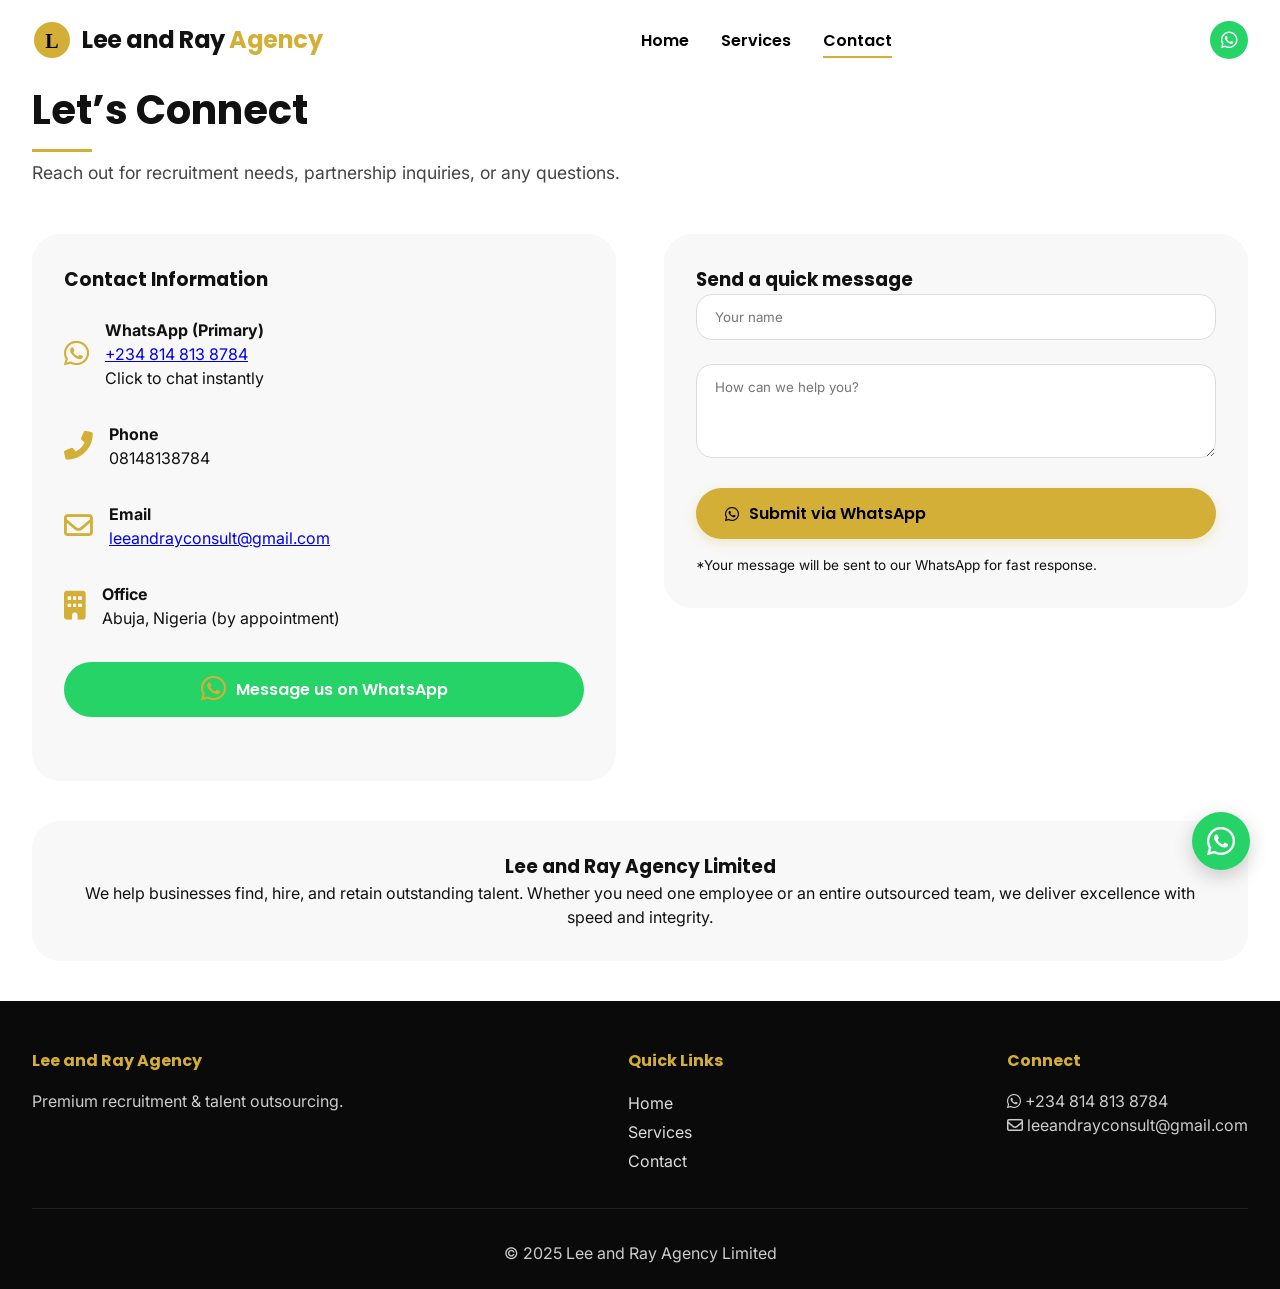
==== contact.html @ 2acdeafc "Initial commit - Lee and Ray Agency website" ====
<!DOCTYPE html>
<html lang="en">
<head>
  <meta charset="UTF-8">
  <meta name="viewport" content="width=device-width, initial-scale=1.0">
  <title>Lee and Ray Agency | Contact</title>
  <link rel="icon" type="image/svg+xml" href="data:image/svg+xml,<svg xmlns='http://www.w3.org/2000/svg' viewBox='0 0 100 100'><text y='.9em' font-size='90'>📞</text></svg>">
  <link href="https://fonts.googleapis.com/css2?family=Inter:opsz,wght@14..32,300;400;500;600;700&family=Poppins:wght@400;500;600;700;800&display=swap" rel="stylesheet">
  <link rel="stylesheet" href="https://cdnjs.cloudflare.com/ajax/libs/font-awesome/6.0.0-beta3/css/all.min.css">
  <link rel="stylesheet" href="styles.css">
</head>
<body>
  <nav class="navbar" id="mainNav">
    <div class="container nav-container">
      <div class="logo">
        <img src="data:image/svg+xml,%3Csvg xmlns='http://www.w3.org/2000/svg' viewBox='0 0 100 100'%3E%3Ccircle cx='50' cy='50' r='45' fill='%23D4AF37'/%3E%3Ctext x='50' y='70' font-size='50' text-anchor='middle' fill='black' font-weight='bold'%3EL%3C/text%3E%3C/svg%3E" alt="Logo" class="logo-img">
        <h2>Lee and Ray <span>Agency</span></h2>
      </div>
      <ul class="nav-links" id="navLinks">
        <li><a href="index.html" id="nav-home">Home</a></li>
        <li><a href="services.html" id="nav-services">Services</a></li>
        <li><a href="contact.html" id="nav-contact">Contact</a></li>
      </ul>
      <div class="nav-actions">
        <a href="https://wa.me/2348148138784" class="header-wa" target="_blank"><i class="fab fa-whatsapp"></i></a>
        <div class="hamburger" id="hamburger"><i class="fas fa-bars"></i></div>
      </div>
    </div>
  </nav>

  <main>
    <section class="container reveal">
      <h1 class="section-title">Let’s Connect</h1>
      <p class="section-sub">Reach out for recruitment needs, partnership inquiries, or any questions.</p>
    </section>

    <div class="container contact-grid reveal">
      <div class="contact-info">
        <h3 style="margin-bottom: 24px;">Contact Information</h3>
        <div class="contact-info-item"><i class="fab fa-whatsapp"></i><div><strong>WhatsApp (Primary)</strong><br><a href="https://wa.me/2348148138784" target="_blank">+234 814 813 8784</a><br>Click to chat instantly</div></div>
        <div class="contact-info-item"><i class="fas fa-phone-alt"></i><div><strong>Phone</strong><br>08148138784</div></div>
        <div class="contact-info-item"><i class="far fa-envelope"></i><div><strong>Email</strong><br><a href="mailto:leeandrayconsult@gmail.com">leeandrayconsult@gmail.com</a></div></div>
        <div class="contact-info-item"><i class="fas fa-building"></i><div><strong>Office</strong><br>Abuja, Nigeria (by appointment)</div></div>
        <div class="contact-info-item" style="margin-top: 20px;"><a href="https://wa.me/2348148138784?text=Hello%20Lee%20and%20Ray%2C%20I%20need%20assistance" class="btn btn-whatsapp" style="width: 100%; justify-content: center;" target="_blank"><i class="fab fa-whatsapp"></i> Message us on WhatsApp</a></div>
      </div>

      <div>
        <div class="contact-form">
          <h3>Send a quick message</h3>
          <form id="simpleContactForm">
            <div class="form-group"><input type="text" id="name" placeholder="Your name" required></div>
            <div class="form-group"><textarea rows="4" id="message" placeholder="How can we help you?" required></textarea></div>
            <button type="submit" class="btn btn-primary" style="width:100%;"><i class="fab fa-whatsapp"></i> Submit via WhatsApp</button>
          </form>
          <p style="margin-top: 16px; font-size: 0.85rem;">*Your message will be sent to our WhatsApp for fast response.</p>
        </div>
      </div>
    </div>

    <div class="container reveal">
      <div style="background: var(--gray-light); padding: 32px; border-radius: 28px; text-align: center; margin: 40px 0;">
        <h3>Lee and Ray Agency Limited</h3>
        <p>We help businesses find, hire, and retain outstanding talent. Whether you need one employee or an entire outsourced team, we deliver excellence with speed and integrity.</p>
      </div>
    </div>
  </main>

  <footer>
    <div class="container">
      <div class="footer-content">
        <div class="footer-col"><h4>Lee and Ray Agency</h4><p>Premium recruitment & talent outsourcing.</p></div>
        <div class="footer-col"><h4>Quick Links</h4><p><a href="index.html">Home</a><br><a href="services.html">Services</a><br><a href="contact.html">Contact</a></p></div>
        <div class="footer-col"><h4>Connect</h4><p><i class="fab fa-whatsapp"></i> +234 814 813 8784<br><i class="far fa-envelope"></i> leeandrayconsult@gmail.com</p></div>
      </div>
      <div class="footer-bottom"><p>© 2025 Lee and Ray Agency Limited</p></div>
    </div>
  </footer>

  <a href="https://wa.me/2348148138784?text=Hello%20Lee%20and%20Ray%20Agency" class="float-wa" target="_blank"><i class="fab fa-whatsapp"></i></a>
  <script>
    const form = document.getElementById('simpleContactForm');
    if (form) {
      form.addEventListener('submit', function(e) {
        e.preventDefault();
        const name = document.getElementById('name').value.trim();
        const msg = document.getElementById('message').value.trim();
        if (!name || !msg) return alert('Please fill both fields.');
        const waNumber = '2348148138784';
        const text = `Hello Lee and Ray Agency, my name is ${encodeURIComponent(name)}. Message: ${encodeURIComponent(msg)}`;
        window.open(`https://wa.me/${waNumber}?text=${text}`, '_blank');
      });
    }
  </script>
  <script src="script.js"></script>
</body>
</html>
---- styles.css ----
* {
  margin: 0;
  padding: 0;
  box-sizing: border-box;
}

body {
  font-family: 'Inter', sans-serif;
  background: #ffffff;
  color: #111111;
  line-height: 1.5;
  scroll-behavior: smooth;
  padding-top: 80px; /* space for fixed header */
}

h1, h2, h3, h4, .logo, .nav-links a, .btn, .stat-number {
  font-family: 'Poppins', sans-serif;
}

:root {
  --black: #000000;
  --white: #ffffff;
  --gold: #D4AF37;
  --gold-dark: #B28B1E;
  --gray-light: #f8f8f8;
  --gray-mid: #eaeaea;
  --shadow-sm: 0 12px 30px rgba(0, 0, 0, 0.05);
  --transition: all 0.3s ease;
}

.container {
  max-width: 1280px;
  margin: 0 auto;
  padding: 0 32px;
}

/* Buttons */
.btn {
  display: inline-flex;
  align-items: center;
  gap: 10px;
  background-color: var(--black);
  color: var(--white);
  padding: 12px 28px;
  border-radius: 40px;
  font-weight: 600;
  font-size: 1rem;
  text-decoration: none;
  transition: var(--transition);
  border: 1px solid transparent;
  cursor: pointer;
}

.btn-primary {
  background: var(--gold);
  color: var(--black);
  box-shadow: 0 4px 12px rgba(212, 175, 55, 0.25);
}

.btn-primary:hover {
  background: var(--gold-dark);
  transform: translateY(-3px);
}

.btn-outline {
  background: transparent;
  border: 1px solid var(--gold);
  color: var(--black);
}

.btn-outline:hover {
  background: var(--gold);
  transform: translateY(-2px);
}

.btn-whatsapp {
  background: #25D366;
  color: white;
}

.btn-whatsapp:hover {
  background: #128C7E;
}

/* Enhanced Header */
.navbar {
  background: transparent;
  padding: 20px 0;
  position: fixed;
  top: 0;
  left: 0;
  width: 100%;
  transition: var(--transition);
  z-index: 1000;
  backdrop-filter: blur(0px);
}

.navbar.scrolled {
  background: var(--white);
  box-shadow: 0 4px 20px rgba(0,0,0,0.05);
  backdrop-filter: blur(8px);
  background-color: rgba(255, 255, 255, 0.96);
  padding: 12px 0;
}

.nav-container {
  display: flex;
  justify-content: space-between;
  align-items: center;
}

/* Logo as image + text */
.logo {
  display: flex;
  align-items: center;
  gap: 10px;
}

.logo-img {
  height: 40px;
  width: auto;
}

.logo h2 {
  font-size: 1.5rem;
  font-weight: 700;
  letter-spacing: -0.5px;
}

.logo span {
  color: var(--gold);
}

.nav-links {
  display: flex;
  gap: 32px;
  list-style: none;
}

.nav-links a {
  text-decoration: none;
  font-weight: 600;
  color: var(--black);
  transition: var(--transition);
  position: relative;
  padding-bottom: 4px;
}

.nav-links a::after {
  content: '';
  position: absolute;
  bottom: -2px;
  left: 0;
  width: 0;
  height: 2px;
  background: var(--gold);
  transition: width 0.3s ease;
}

.nav-links a:hover::after,
.nav-links a.active::after {
  width: 100%;
}

.nav-actions {
  display: flex;
  align-items: center;
  gap: 20px;
}

.header-wa {
  background: #25D366;
  color: white;
  width: 38px;
  height: 38px;
  border-radius: 50%;
  display: flex;
  align-items: center;
  justify-content: center;
  transition: var(--transition);
  font-size: 1.2rem;
  text-decoration: none;
}

.header-wa:hover {
  transform: scale(1.05);
  background: #128C7E;
}

.hamburger {
  display: none;
  font-size: 1.8rem;
  cursor: pointer;
  color: var(--black);
}

/* Hero */
.hero {
  background: linear-gradient(135deg, rgba(254,249,230,0.9) 0%, rgba(255,255,255,0.95) 100%), url('https://images.unsplash.com/photo-1521737711867-e3b97375f902?ixlib=rb-4.0.3&auto=format&fit=crop&w=2070&q=80');
  background-size: cover;
  background-position: center;
  padding: 100px 0;
}

.hero-content {
  max-width: 700px;
}

.hero h1 {
  font-size: 3.5rem;
  font-weight: 800;
  line-height: 1.2;
  margin-bottom: 20px;
}

/* Sections */
section {
  padding: 80px 0;
}

.section-title {
  font-size: 2.5rem;
  font-weight: 700;
  margin-bottom: 20px;
  position: relative;
  display: inline-block;
}

.section-title:after {
  content: '';
  position: absolute;
  bottom: -12px;
  left: 0;
  width: 60px;
  height: 3px;
  background: var(--gold);
}

.section-sub {
  font-size: 1.1rem;
  color: #444;
  margin-bottom: 48px;
  max-width: 700px;
}

/* Grids */
.grid-4, .services-grid, .stats-grid {
  display: grid;
  grid-template-columns: repeat(auto-fit, minmax(260px, 1fr));
  gap: 32px;
}

.service-card {
  background: var(--white);
  padding: 32px 24px;
  border-radius: 20px;
  box-shadow: var(--shadow-sm);
  transition: var(--transition);
  border: 1px solid var(--gray-mid);
  text-align: center;
}

.service-card:hover {
  transform: translateY(-8px);
  border-color: var(--gold);
}

.service-icon {
  font-size: 2.8rem;
  color: var(--gold);
  margin-bottom: 20px;
}

.service-img {
  width: 100%;
  height: 180px;
  object-fit: cover;
  border-radius: 12px;
  margin-bottom: 20px;
}

.stat-card {
  background: var(--gray-light);
  text-align: center;
  padding: 24px;
  border-radius: 20px;
}

.stat-number {
  font-size: 2.8rem;
  font-weight: 800;
  color: var(--gold);
}

.cta-banner {
  background: var(--black);
  color: white;
  text-align: center;
  border-radius: 32px;
  padding: 60px 40px;
  margin: 40px 0;
}

.cta-banner h3 {
  font-size: 2rem;
  margin-bottom: 20px;
}

/* Contact page */
.contact-grid {
  display: grid;
  grid-template-columns: 1fr 1fr;
  gap: 48px;
}

.contact-info {
  background: var(--gray-light);
  padding: 32px;
  border-radius: 28px;
}

.contact-info-item {
  display: flex;
  align-items: center;
  gap: 16px;
  margin-bottom: 32px;
}

.contact-info-item i {
  font-size: 1.8rem;
  color: var(--gold);
}

.contact-form {
  background: var(--gray-light);
  padding: 32px;
  border-radius: 28px;
}

.form-group {
  margin-bottom: 24px;
}

input, textarea {
  width: 100%;
  padding: 14px 18px;
  border: 1px solid #ddd;
  border-radius: 16px;
  font-family: 'Inter', sans-serif;
}

input:focus, textarea:focus {
  outline: none;
  border-color: var(--gold);
  box-shadow: 0 0 0 3px rgba(212, 175, 55, 0.2);
}

/* Footer */
footer {
  background: #0a0a0a;
  color: #ccc;
  padding: 48px 0 24px;
  margin-top: 40px;
}

.footer-content {
  display: flex;
  justify-content: space-between;
  flex-wrap: wrap;
  gap: 32px;
}

.footer-col h4 {
  color: var(--gold);
  margin-bottom: 16px;
}

.footer-col a {
  color: #ddd;
  text-decoration: none;
  line-height: 1.8;
}

.footer-bottom {
  text-align: center;
  padding-top: 32px;
  border-top: 1px solid #222;
  margin-top: 32px;
}

/* Floating WhatsApp */
.float-wa {
  position: fixed;
  bottom: 30px;
  right: 30px;
  background: #25D366;
  color: white;
  width: 58px;
  height: 58px;
  border-radius: 50%;
  display: flex;
  align-items: center;
  justify-content: center;
  font-size: 2rem;
  box-shadow: 0 6px 20px rgba(0,0,0,0.2);
  transition: var(--transition);
  z-index: 99;
  text-decoration: none;
}

.float-wa:hover {
  transform: scale(1.08);
}

/* Scroll reveal */
.reveal {
  opacity: 0;
  transform: translateY(28px);
  transition: opacity 0.7s ease, transform 0.7s ease;
}

.reveal.visible {
  opacity: 1;
  transform: translateY(0);
}

/* Responsive */
@media (max-width: 880px) {
  body {
    padding-top: 70px;
  }
  .container {
    padding: 0 24px;
  }
  .nav-links {
    position: fixed;
    top: 70px;
    left: -100%;
    flex-direction: column;
    background: white;
    width: 80%;
    height: calc(100vh - 70px);
    padding: 40px 32px;
    transition: 0.3s;
    gap: 28px;
    z-index: 999;
    box-shadow: 2px 0 30px rgba(0,0,0,0.1);
  }
  .nav-links.active {
    left: 0;
  }
  .hamburger {
    display: block;
  }
  .navbar.scrolled {
    background: white;
  }
  .hero h1 {
    font-size: 2.5rem;
  }
  .section-title {
    font-size: 2rem;
  }
  .contact-grid {
    grid-template-columns: 1fr;
  }
}
/* Mobile touch improvements */
@media (max-width: 768px) {
  .btn, .nav-links a, .header-wa, .float-wa, .service-card a {
    touch-action: manipulation;
  }
  .nav-links li {
    margin: 8px 0;
  }
  .service-card {
    padding: 24px 16px;
  }
  .hero {
    padding: 60px 0;
  }
  .hero h1 {
    font-size: 2rem;
  }
  .section-title {
    font-size: 1.8rem;
  }
  .cta-banner {
    padding: 40px 20px;
  }
  .cta-banner h3 {
    font-size: 1.5rem;
  }
  .contact-info-item {
    flex-wrap: wrap;
  }
}
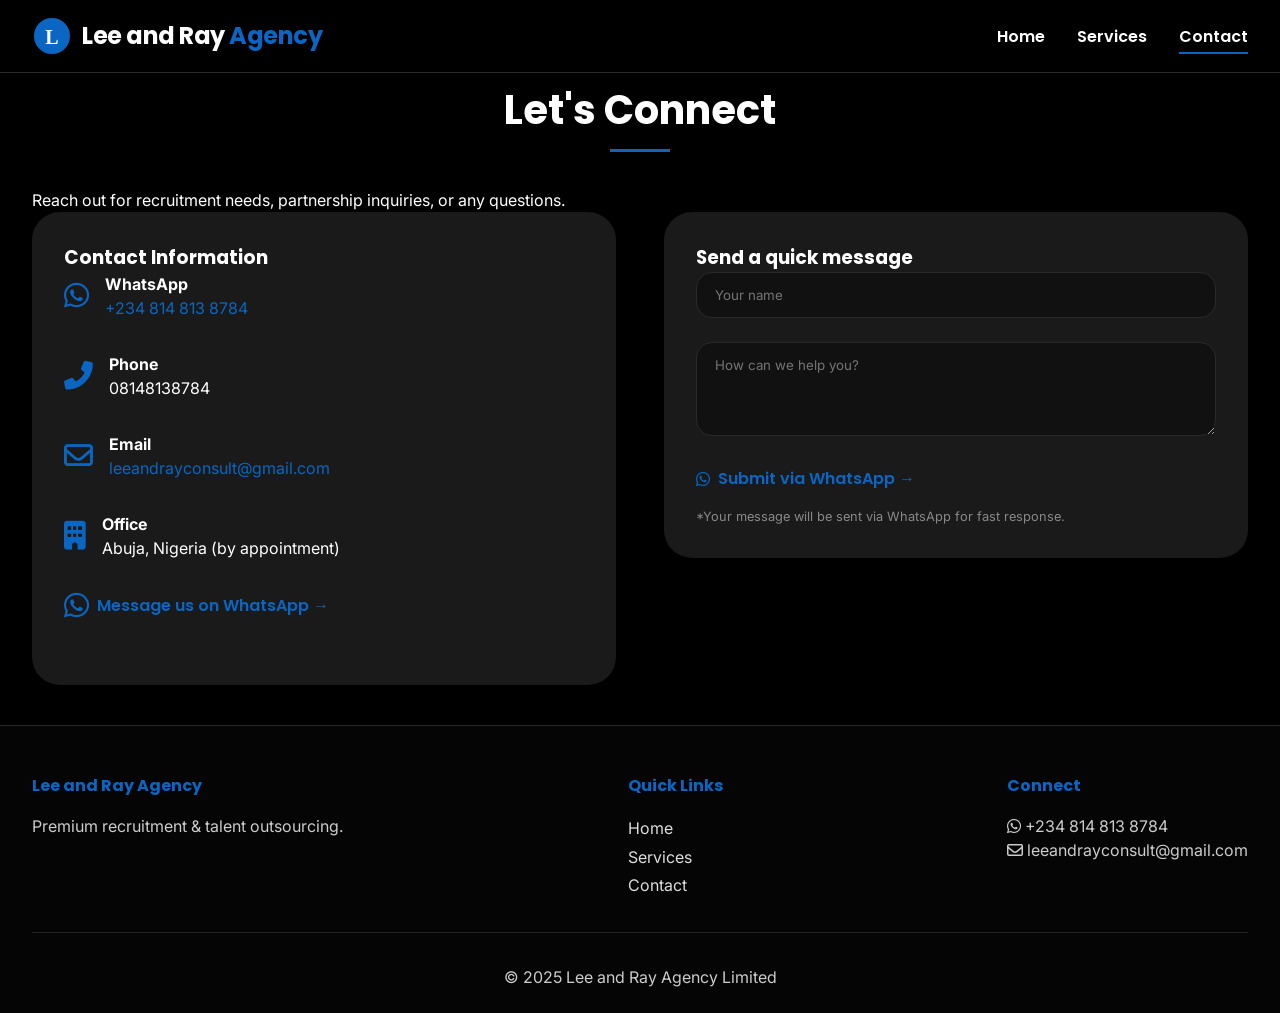
==== commit 64e798c4: "Final updates: blue theme, African images, text links, professional lists, social links added" ====
--- a/contact.html
+++ b/contact.html
@@ -4,7 +4,7 @@
   <meta charset="UTF-8">
   <meta name="viewport" content="width=device-width, initial-scale=1.0">
   <title>Lee and Ray Agency | Contact</title>
-  <link rel="icon" type="image/svg+xml" href="data:image/svg+xml,<svg xmlns='http://www.w3.org/2000/svg' viewBox='0 0 100 100'><text y='.9em' font-size='90'>📞</text></svg>">
+  <link rel="icon" type="image/svg+xml" href="data:image/svg+xml,%3Csvg xmlns='http://www.w3.org/2000/svg' viewBox='0 0 100 100'%3E%3Ctext y='.9em' font-size='90'%3E📞%3C/text%3E%3C/svg%3E">
   <link href="https://fonts.googleapis.com/css2?family=Inter:opsz,wght@14..32,300;400;500;600;700&family=Poppins:wght@400;500;600;700;800&display=swap" rel="stylesheet">
   <link rel="stylesheet" href="https://cdnjs.cloudflare.com/ajax/libs/font-awesome/6.0.0-beta3/css/all.min.css">
   <link rel="stylesheet" href="styles.css">
@@ -13,7 +13,7 @@
   <nav class="navbar" id="mainNav">
     <div class="container nav-container">
       <div class="logo">
-        <img src="data:image/svg+xml,%3Csvg xmlns='http://www.w3.org/2000/svg' viewBox='0 0 100 100'%3E%3Ccircle cx='50' cy='50' r='45' fill='%23D4AF37'/%3E%3Ctext x='50' y='70' font-size='50' text-anchor='middle' fill='black' font-weight='bold'%3EL%3C/text%3E%3C/svg%3E" alt="Logo" class="logo-img">
+        <img src="data:image/svg+xml,%3Csvg xmlns='http://www.w3.org/2000/svg' viewBox='0 0 100 100'%3E%3Ccircle cx='50' cy='50' r='45' fill='%230A66C2'/%3E%3Ctext x='50' y='70' font-size='50' text-anchor='middle' fill='white' font-weight='bold'%3EL%3C/text%3E%3C/svg%3E" alt="Lee and Ray Logo" class="logo-img">
         <h2>Lee and Ray <span>Agency</span></h2>
       </div>
       <ul class="nav-links" id="navLinks">
@@ -21,62 +21,46 @@
         <li><a href="services.html" id="nav-services">Services</a></li>
         <li><a href="contact.html" id="nav-contact">Contact</a></li>
       </ul>
-      <div class="nav-actions">
-        <a href="https://wa.me/2348148138784" class="header-wa" target="_blank"><i class="fab fa-whatsapp"></i></a>
-        <div class="hamburger" id="hamburger"><i class="fas fa-bars"></i></div>
-      </div>
+      <div class="hamburger" id="hamburger"><i class="fas fa-bars"></i></div>
     </div>
   </nav>
 
   <main>
     <section class="container reveal">
-      <h1 class="section-title">Let’s Connect</h1>
+      <h1 class="section-title">Let's Connect</h1>
       <p class="section-sub">Reach out for recruitment needs, partnership inquiries, or any questions.</p>
     </section>
 
     <div class="container contact-grid reveal">
       <div class="contact-info">
-        <h3 style="margin-bottom: 24px;">Contact Information</h3>
-        <div class="contact-info-item"><i class="fab fa-whatsapp"></i><div><strong>WhatsApp (Primary)</strong><br><a href="https://wa.me/2348148138784" target="_blank">+234 814 813 8784</a><br>Click to chat instantly</div></div>
+        <h3>Contact Information</h3>
+        <div class="contact-info-item"><i class="fab fa-whatsapp"></i><div><strong>WhatsApp</strong><br><a href="https://wa.me/2348148138784" target="_blank">+234 814 813 8784</a></div></div>
         <div class="contact-info-item"><i class="fas fa-phone-alt"></i><div><strong>Phone</strong><br>08148138784</div></div>
         <div class="contact-info-item"><i class="far fa-envelope"></i><div><strong>Email</strong><br><a href="mailto:leeandrayconsult@gmail.com">leeandrayconsult@gmail.com</a></div></div>
         <div class="contact-info-item"><i class="fas fa-building"></i><div><strong>Office</strong><br>Abuja, Nigeria (by appointment)</div></div>
-        <div class="contact-info-item" style="margin-top: 20px;"><a href="https://wa.me/2348148138784?text=Hello%20Lee%20and%20Ray%2C%20I%20need%20assistance" class="btn btn-whatsapp" style="width: 100%; justify-content: center;" target="_blank"><i class="fab fa-whatsapp"></i> Message us on WhatsApp</a></div>
+        <div class="contact-info-item"><a href="https://wa.me/2348148138784?text=Hello%20Lee%20and%20Ray%2C%20I%20need%20assistance" class="text-link" target="_blank"><i class="fab fa-whatsapp"></i> Message us on WhatsApp →</a></div>
       </div>
-
       <div>
         <div class="contact-form">
           <h3>Send a quick message</h3>
           <form id="simpleContactForm">
             <div class="form-group"><input type="text" id="name" placeholder="Your name" required></div>
             <div class="form-group"><textarea rows="4" id="message" placeholder="How can we help you?" required></textarea></div>
-            <button type="submit" class="btn btn-primary" style="width:100%;"><i class="fab fa-whatsapp"></i> Submit via WhatsApp</button>
+            <button type="submit" class="text-link" style="background: none; border: none; padding: 0;"><i class="fab fa-whatsapp"></i> Submit via WhatsApp →</button>
           </form>
-          <p style="margin-top: 16px; font-size: 0.85rem;">*Your message will be sent to our WhatsApp for fast response.</p>
+          <p class="form-note">*Your message will be sent via WhatsApp for fast response.</p>
         </div>
-      </div>
-    </div>
-
-    <div class="container reveal">
-      <div style="background: var(--gray-light); padding: 32px; border-radius: 28px; text-align: center; margin: 40px 0;">
-        <h3>Lee and Ray Agency Limited</h3>
-        <p>We help businesses find, hire, and retain outstanding talent. Whether you need one employee or an entire outsourced team, we deliver excellence with speed and integrity.</p>
       </div>
     </div>
   </main>
 
   <footer>
     <div class="container">
-      <div class="footer-content">
-        <div class="footer-col"><h4>Lee and Ray Agency</h4><p>Premium recruitment & talent outsourcing.</p></div>
-        <div class="footer-col"><h4>Quick Links</h4><p><a href="index.html">Home</a><br><a href="services.html">Services</a><br><a href="contact.html">Contact</a></p></div>
-        <div class="footer-col"><h4>Connect</h4><p><i class="fab fa-whatsapp"></i> +234 814 813 8784<br><i class="far fa-envelope"></i> leeandrayconsult@gmail.com</p></div>
-      </div>
+      <div class="footer-content"><div class="footer-col"><h4>Lee and Ray Agency</h4><p>Premium recruitment & talent outsourcing.</p></div><div class="footer-col"><h4>Quick Links</h4><p><a href="index.html">Home</a><br><a href="services.html">Services</a><br><a href="contact.html">Contact</a></p></div><div class="footer-col"><h4>Connect</h4><p><i class="fab fa-whatsapp"></i> +234 814 813 8784<br><i class="far fa-envelope"></i> leeandrayconsult@gmail.com</p></div></div>
       <div class="footer-bottom"><p>© 2025 Lee and Ray Agency Limited</p></div>
     </div>
   </footer>
 
-  <a href="https://wa.me/2348148138784?text=Hello%20Lee%20and%20Ray%20Agency" class="float-wa" target="_blank"><i class="fab fa-whatsapp"></i></a>
   <script>
     const form = document.getElementById('simpleContactForm');
     if (form) {
--- a/styles.css
+++ b/styles.css
@@ -6,25 +6,24 @@
 
 body {
   font-family: 'Inter', sans-serif;
-  background: #ffffff;
-  color: #111111;
+  background: #000000;
+  color: #ffffff;
   line-height: 1.5;
   scroll-behavior: smooth;
-  padding-top: 80px; /* space for fixed header */
-}
-
-h1, h2, h3, h4, .logo, .nav-links a, .btn, .stat-number {
+  padding-top: 80px;
+}
+
+h1, h2, h3, h4, .logo, .nav-links a, .stat-number, .text-link {
   font-family: 'Poppins', sans-serif;
 }
 
 :root {
   --black: #000000;
   --white: #ffffff;
-  --gold: #D4AF37;
-  --gold-dark: #B28B1E;
-  --gray-light: #f8f8f8;
-  --gray-mid: #eaeaea;
-  --shadow-sm: 0 12px 30px rgba(0, 0, 0, 0.05);
+  --blue: #0A66C2;
+  --blue-dark: #084a8f;
+  --gray-light: #1a1a1a;
+  --gray-mid: #2a2a2a;
   --transition: all 0.3s ease;
 }
 
@@ -34,118 +33,75 @@
   padding: 0 32px;
 }
 
-/* Buttons */
-.btn {
+/* Text links (no buttons) */
+.text-link {
+  color: var(--blue);
+  text-decoration: none;
+  font-weight: 600;
   display: inline-flex;
   align-items: center;
-  gap: 10px;
-  background-color: var(--black);
+  gap: 8px;
+  transition: var(--transition);
+  font-size: 1rem;
+}
+.text-link:hover {
   color: var(--white);
-  padding: 12px 28px;
-  border-radius: 40px;
-  font-weight: 600;
-  font-size: 1rem;
-  text-decoration: none;
-  transition: var(--transition);
-  border: 1px solid transparent;
-  cursor: pointer;
-}
-
-.btn-primary {
-  background: var(--gold);
-  color: var(--black);
-  box-shadow: 0 4px 12px rgba(212, 175, 55, 0.25);
-}
-
-.btn-primary:hover {
-  background: var(--gold-dark);
-  transform: translateY(-3px);
-}
-
-.btn-outline {
-  background: transparent;
-  border: 1px solid var(--gold);
-  color: var(--black);
-}
-
-.btn-outline:hover {
-  background: var(--gold);
-  transform: translateY(-2px);
-}
-
-.btn-whatsapp {
-  background: #25D366;
-  color: white;
-}
-
-.btn-whatsapp:hover {
-  background: #128C7E;
-}
-
-/* Enhanced Header */
+  gap: 12px;
+}
+.text-link.light {
+  color: var(--white);
+}
+.text-link.light:hover {
+  color: var(--blue);
+}
+
+/* Navbar – always solid */
 .navbar {
-  background: transparent;
-  padding: 20px 0;
+  background: var(--black);
+  padding: 16px 0;
   position: fixed;
   top: 0;
   left: 0;
   width: 100%;
-  transition: var(--transition);
   z-index: 1000;
-  backdrop-filter: blur(0px);
-}
-
-.navbar.scrolled {
-  background: var(--white);
-  box-shadow: 0 4px 20px rgba(0,0,0,0.05);
-  backdrop-filter: blur(8px);
-  background-color: rgba(255, 255, 255, 0.96);
-  padding: 12px 0;
-}
-
+  border-bottom: 1px solid var(--gray-mid);
+}
 .nav-container {
   display: flex;
   justify-content: space-between;
   align-items: center;
 }
-
-/* Logo as image + text */
 .logo {
   display: flex;
   align-items: center;
   gap: 10px;
 }
-
 .logo-img {
   height: 40px;
   width: auto;
 }
-
 .logo h2 {
   font-size: 1.5rem;
   font-weight: 700;
   letter-spacing: -0.5px;
-}
-
+  color: white;
+}
 .logo span {
-  color: var(--gold);
-}
-
+  color: var(--blue);
+}
 .nav-links {
   display: flex;
   gap: 32px;
   list-style: none;
 }
-
 .nav-links a {
   text-decoration: none;
   font-weight: 600;
-  color: var(--black);
+  color: var(--white);
   transition: var(--transition);
   position: relative;
   padding-bottom: 4px;
 }
-
 .nav-links a::after {
   content: '';
   position: absolute;
@@ -153,157 +109,191 @@
   left: 0;
   width: 0;
   height: 2px;
-  background: var(--gold);
+  background: var(--blue);
   transition: width 0.3s ease;
 }
-
 .nav-links a:hover::after,
 .nav-links a.active::after {
   width: 100%;
 }
-
-.nav-actions {
-  display: flex;
-  align-items: center;
-  gap: 20px;
-}
-
-.header-wa {
-  background: #25D366;
-  color: white;
-  width: 38px;
-  height: 38px;
-  border-radius: 50%;
-  display: flex;
-  align-items: center;
-  justify-content: center;
-  transition: var(--transition);
-  font-size: 1.2rem;
-  text-decoration: none;
-}
-
-.header-wa:hover {
-  transform: scale(1.05);
-  background: #128C7E;
-}
-
 .hamburger {
   display: none;
   font-size: 1.8rem;
   cursor: pointer;
-  color: var(--black);
-}
-
-/* Hero */
+  color: white;
+}
+
+/* Hero – updated with colour image of Black African professionals */
 .hero {
-  background: linear-gradient(135deg, rgba(254,249,230,0.9) 0%, rgba(255,255,255,0.95) 100%), url('https://images.unsplash.com/photo-1521737711867-e3b97375f902?ixlib=rb-4.0.3&auto=format&fit=crop&w=2070&q=80');
+  background: linear-gradient(135deg, rgba(0,0,0,0.85) 0%, rgba(0,0,0,0.75) 100%), url('https://images.unsplash.com/photo-1552664730-d307ca884978?ixlib=rb-4.0.3&auto=format&fit=crop&w=2070&q=80');
   background-size: cover;
   background-position: center;
-  padding: 100px 0;
-}
-
+  padding: 120px 0;
+  text-align: center;
+}
 .hero-content {
-  max-width: 700px;
-}
-
+  max-width: 800px;
+  margin: 0 auto;
+}
 .hero h1 {
   font-size: 3.5rem;
   font-weight: 800;
   line-height: 1.2;
   margin-bottom: 20px;
 }
+.hero p {
+  font-size: 1.2rem;
+  margin-bottom: 30px;
+  color: #dddddd;
+}
 
 /* Sections */
 section {
   padding: 80px 0;
 }
-
 .section-title {
   font-size: 2.5rem;
   font-weight: 700;
-  margin-bottom: 20px;
+  margin-bottom: 48px;
+  text-align: center;
   position: relative;
   display: inline-block;
-}
-
+  width: 100%;
+}
 .section-title:after {
   content: '';
   position: absolute;
   bottom: -12px;
-  left: 0;
+  left: 50%;
+  transform: translateX(-50%);
   width: 60px;
   height: 3px;
-  background: var(--gold);
-}
-
-.section-sub {
+  background: var(--blue);
+}
+.about-content {
+  max-width: 800px;
+  margin: 0 auto;
+  text-align: center;
   font-size: 1.1rem;
-  color: #444;
-  margin-bottom: 48px;
-  max-width: 700px;
-}
-
-/* Grids */
-.grid-4, .services-grid, .stats-grid {
+  color: #cccccc;
+}
+.about-content p {
+  margin-bottom: 20px;
+}
+
+/* Testimonials */
+.testimonials-grid {
   display: grid;
-  grid-template-columns: repeat(auto-fit, minmax(260px, 1fr));
+  grid-template-columns: repeat(auto-fit, minmax(280px, 1fr));
   gap: 32px;
 }
-
-.service-card {
-  background: var(--white);
+.testimonial-card {
+  background: var(--gray-light);
+  padding: 32px;
+  border-radius: 20px;
+  text-align: center;
+  border: 1px solid var(--gray-mid);
+}
+.testimonial-card i {
+  font-size: 2rem;
+  color: var(--blue);
+  margin-bottom: 16px;
+}
+.testimonial-card p {
+  font-style: italic;
+  margin-bottom: 20px;
+  color: #dddddd;
+}
+.testimonial-card h4 {
+  color: var(--blue);
+  font-weight: 600;
+}
+
+/* Social links styling */
+.social-placeholder {
+  background: var(--gray-light);
   padding: 32px 24px;
   border-radius: 20px;
-  box-shadow: var(--shadow-sm);
+  text-align: center;
+  border: 1px solid var(--gray-mid);
   transition: var(--transition);
-  border: 1px solid var(--gray-mid);
-  text-align: center;
-}
-
-.service-card:hover {
-  transform: translateY(-8px);
-  border-color: var(--gold);
-}
-
-.service-icon {
-  font-size: 2.8rem;
-  color: var(--gold);
+}
+.social-placeholder:hover {
+  transform: translateY(-5px);
+  border-color: var(--blue);
+}
+.social-placeholder i {
+  color: var(--blue);
+  margin-bottom: 16px;
+}
+.social-placeholder h3 {
+  margin-bottom: 12px;
+  font-size: 1.5rem;
+}
+.social-placeholder p {
+  color: #cccccc;
   margin-bottom: 20px;
-}
-
-.service-img {
-  width: 100%;
-  height: 180px;
-  object-fit: cover;
-  border-radius: 12px;
-  margin-bottom: 20px;
-}
-
-.stat-card {
-  background: var(--gray-light);
-  text-align: center;
-  padding: 24px;
-  border-radius: 20px;
-}
-
-.stat-number {
-  font-size: 2.8rem;
-  font-weight: 800;
-  color: var(--gold);
-}
-
+  font-size: 0.95rem;
+}
+.social-placeholder .text-link {
+  display: inline-flex;
+  align-items: center;
+  gap: 8px;
+  font-weight: 500;
+}
+
+/* CTA banner */
 .cta-banner {
-  background: var(--black);
-  color: white;
+  background: var(--gray-light);
   text-align: center;
   border-radius: 32px;
   padding: 60px 40px;
   margin: 40px 0;
-}
-
+  border: 1px solid var(--gray-mid);
+}
 .cta-banner h3 {
   font-size: 2rem;
-  margin-bottom: 20px;
+  margin-bottom: 16px;
+}
+.cta-banner p {
+  margin-bottom: 24px;
+  color: #cccccc;
+}
+
+/* Services page */
+.services-list {
+  display: flex;
+  flex-direction: column;
+  gap: 48px;
+}
+.service-item {
+  display: flex;
+  flex-wrap: wrap;
+  gap: 32px;
+  background: var(--gray-light);
+  border-radius: 24px;
+  padding: 32px;
+  border: 1px solid var(--gray-mid);
+}
+.service-item-img {
+  width: 180px;
+  height: 180px;
+  object-fit: cover;
+  border-radius: 20px;
+}
+.service-item-content {
+  flex: 1;
+}
+.service-item-content h3 {
+  font-size: 1.8rem;
+  margin-bottom: 16px;
+}
+.service-item-content ul {
+  margin: 20px 0;
+  list-style: none;
+}
+.service-item-content li {
+  margin-bottom: 8px;
 }
 
 /* Contact page */
@@ -312,104 +302,80 @@
   grid-template-columns: 1fr 1fr;
   gap: 48px;
 }
-
 .contact-info {
   background: var(--gray-light);
   padding: 32px;
   border-radius: 28px;
 }
-
 .contact-info-item {
   display: flex;
   align-items: center;
   gap: 16px;
   margin-bottom: 32px;
 }
-
 .contact-info-item i {
   font-size: 1.8rem;
-  color: var(--gold);
-}
-
+  color: var(--blue);
+}
+.contact-info-item a {
+  color: var(--blue);
+  text-decoration: none;
+}
 .contact-form {
   background: var(--gray-light);
   padding: 32px;
   border-radius: 28px;
 }
-
 .form-group {
   margin-bottom: 24px;
 }
-
 input, textarea {
   width: 100%;
   padding: 14px 18px;
-  border: 1px solid #ddd;
+  border: 1px solid var(--gray-mid);
+  background: #111;
+  color: white;
   border-radius: 16px;
   font-family: 'Inter', sans-serif;
 }
-
 input:focus, textarea:focus {
   outline: none;
-  border-color: var(--gold);
-  box-shadow: 0 0 0 3px rgba(212, 175, 55, 0.2);
+  border-color: var(--blue);
+}
+.form-note {
+  font-size: 0.8rem;
+  margin-top: 16px;
+  color: #888;
 }
 
 /* Footer */
 footer {
-  background: #0a0a0a;
+  background: #050505;
   color: #ccc;
   padding: 48px 0 24px;
   margin-top: 40px;
-}
-
+  border-top: 1px solid var(--gray-mid);
+}
 .footer-content {
   display: flex;
   justify-content: space-between;
   flex-wrap: wrap;
   gap: 32px;
 }
-
 .footer-col h4 {
-  color: var(--gold);
+  color: var(--blue);
   margin-bottom: 16px;
 }
-
 .footer-col a {
   color: #ddd;
   text-decoration: none;
   line-height: 1.8;
 }
-
 .footer-bottom {
   text-align: center;
   padding-top: 32px;
   border-top: 1px solid #222;
   margin-top: 32px;
-}
-
-/* Floating WhatsApp */
-.float-wa {
-  position: fixed;
-  bottom: 30px;
-  right: 30px;
-  background: #25D366;
-  color: white;
-  width: 58px;
-  height: 58px;
-  border-radius: 50%;
-  display: flex;
-  align-items: center;
-  justify-content: center;
-  font-size: 2rem;
-  box-shadow: 0 6px 20px rgba(0,0,0,0.2);
-  transition: var(--transition);
-  z-index: 99;
-  text-decoration: none;
-}
-
-.float-wa:hover {
-  transform: scale(1.08);
 }
 
 /* Scroll reveal */
@@ -418,7 +384,6 @@
   transform: translateY(28px);
   transition: opacity 0.7s ease, transform 0.7s ease;
 }
-
 .reveal.visible {
   opacity: 1;
   transform: translateY(0);
@@ -437,14 +402,14 @@
     top: 70px;
     left: -100%;
     flex-direction: column;
-    background: white;
+    background: black;
     width: 80%;
     height: calc(100vh - 70px);
     padding: 40px 32px;
     transition: 0.3s;
     gap: 28px;
     z-index: 999;
-    box-shadow: 2px 0 30px rgba(0,0,0,0.1);
+    border-right: 1px solid var(--gray-mid);
   }
   .nav-links.active {
     left: 0;
@@ -452,46 +417,35 @@
   .hamburger {
     display: block;
   }
-  .navbar.scrolled {
-    background: white;
-  }
   .hero h1 {
-    font-size: 2.5rem;
+    font-size: 2rem;
   }
   .section-title {
-    font-size: 2rem;
+    font-size: 1.8rem;
   }
   .contact-grid {
     grid-template-columns: 1fr;
   }
-}
-/* Mobile touch improvements */
-@media (max-width: 768px) {
-  .btn, .nav-links a, .header-wa, .float-wa, .service-card a {
-    touch-action: manipulation;
-  }
-  .nav-links li {
-    margin: 8px 0;
-  }
-  .service-card {
-    padding: 24px 16px;
-  }
-  .hero {
-    padding: 60px 0;
-  }
-  .hero h1 {
-    font-size: 2rem;
-  }
-  .section-title {
-    font-size: 1.8rem;
-  }
-  .cta-banner {
-    padding: 40px 20px;
-  }
-  .cta-banner h3 {
-    font-size: 1.5rem;
-  }
-  .contact-info-item {
-    flex-wrap: wrap;
-  }
+  .service-item-img {
+    width: 100%;
+    height: 200px;
+  }
+}
+/* Professional list styling (no emojis, clean bullets) */
+.professional-list {
+  list-style: none;
+  margin: 20px 0;
+  padding: 0;
+}
+.professional-list li {
+  margin-bottom: 10px;
+  padding-left: 20px;
+  position: relative;
+}
+.professional-list li::before {
+  content: "—";
+  color: var(--blue);
+  position: absolute;
+  left: 0;
+  font-weight: 600;
 }
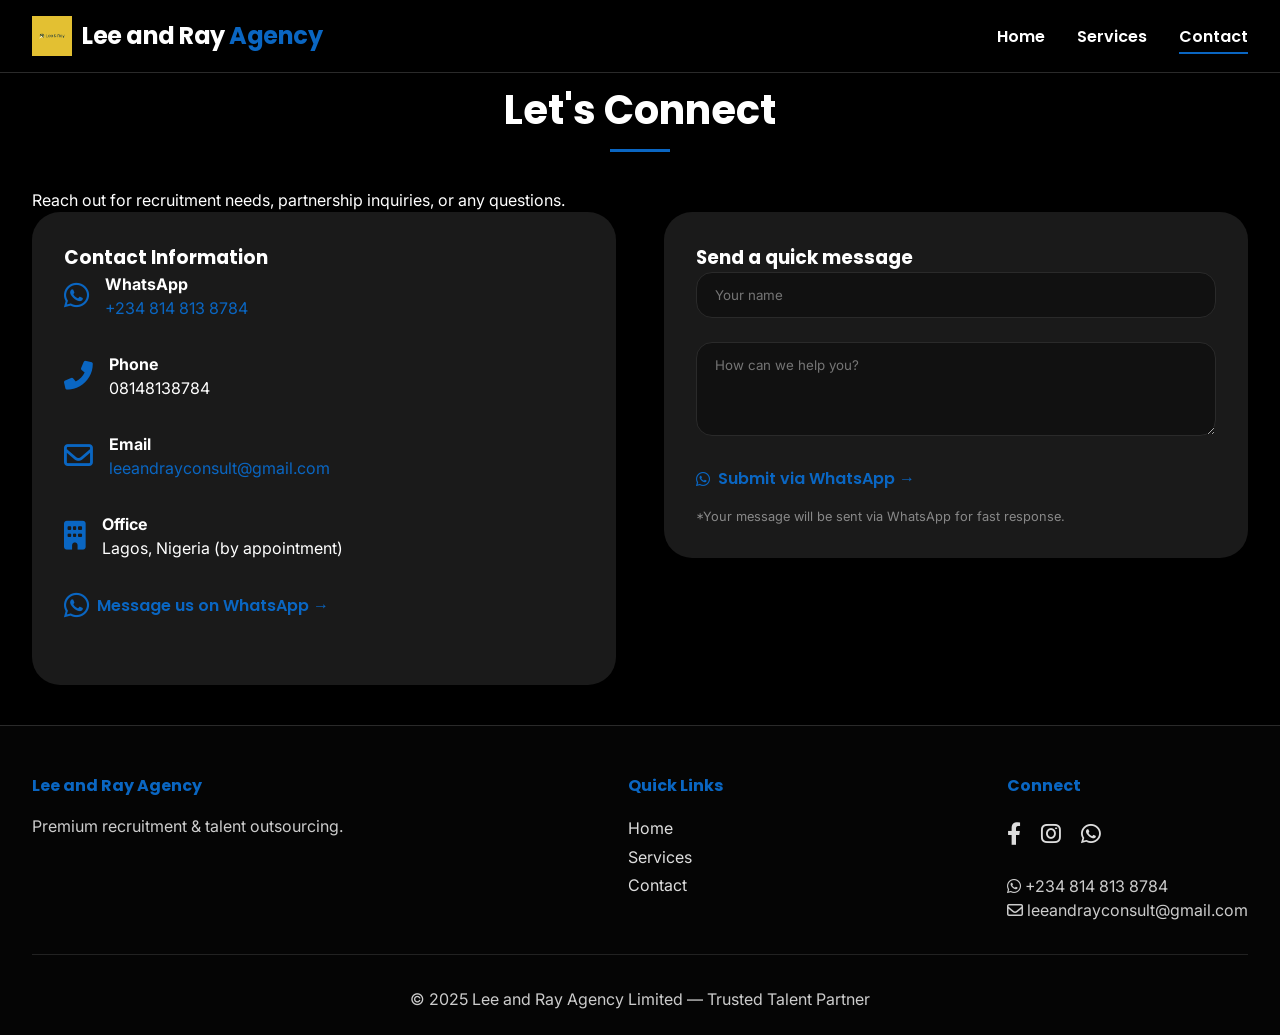
==== commit c1c0f73e: "Added logo and footer social icons to home and contact pages" ====
--- a/contact.html
+++ b/contact.html
@@ -4,7 +4,8 @@
   <meta charset="UTF-8">
   <meta name="viewport" content="width=device-width, initial-scale=1.0">
   <title>Lee and Ray Agency | Contact</title>
-  <link rel="icon" type="image/svg+xml" href="data:image/svg+xml,%3Csvg xmlns='http://www.w3.org/2000/svg' viewBox='0 0 100 100'%3E%3Ctext y='.9em' font-size='90'%3E📞%3C/text%3E%3C/svg%3E">
+  <!-- Favicon (local) -->
+  <link rel="icon" type="image/x-icon" href="images/favicon.ico">
   <link href="https://fonts.googleapis.com/css2?family=Inter:opsz,wght@14..32,300;400;500;600;700&family=Poppins:wght@400;500;600;700;800&display=swap" rel="stylesheet">
   <link rel="stylesheet" href="https://cdnjs.cloudflare.com/ajax/libs/font-awesome/6.0.0-beta3/css/all.min.css">
   <link rel="stylesheet" href="styles.css">
@@ -13,7 +14,7 @@
   <nav class="navbar" id="mainNav">
     <div class="container nav-container">
       <div class="logo">
-        <img src="data:image/svg+xml,%3Csvg xmlns='http://www.w3.org/2000/svg' viewBox='0 0 100 100'%3E%3Ccircle cx='50' cy='50' r='45' fill='%230A66C2'/%3E%3Ctext x='50' y='70' font-size='50' text-anchor='middle' fill='white' font-weight='bold'%3EL%3C/text%3E%3C/svg%3E" alt="Lee and Ray Logo" class="logo-img">
+        <img src="images/logo.png" alt="Lee and Ray Logo" class="logo-img" onerror="this.src='data:image/svg+xml,%3Csvg xmlns=\'http://www.w3.org/2000/svg\' viewBox=\'0 0 100 100\'%3E%3Ccircle cx=\'50\' cy=\'50\' r=\'45\' fill=\'%230A66C2\'/%3E%3Ctext x=\'50\' y=\'70\' font-size=\'50\' text-anchor=\'middle\' fill=\'white\' font-weight=\'bold\'%3EL%3C/text%3E%3C/svg%3E'">
         <h2>Lee and Ray <span>Agency</span></h2>
       </div>
       <ul class="nav-links" id="navLinks">
@@ -37,7 +38,7 @@
         <div class="contact-info-item"><i class="fab fa-whatsapp"></i><div><strong>WhatsApp</strong><br><a href="https://wa.me/2348148138784" target="_blank">+234 814 813 8784</a></div></div>
         <div class="contact-info-item"><i class="fas fa-phone-alt"></i><div><strong>Phone</strong><br>08148138784</div></div>
         <div class="contact-info-item"><i class="far fa-envelope"></i><div><strong>Email</strong><br><a href="mailto:leeandrayconsult@gmail.com">leeandrayconsult@gmail.com</a></div></div>
-        <div class="contact-info-item"><i class="fas fa-building"></i><div><strong>Office</strong><br>Abuja, Nigeria (by appointment)</div></div>
+        <div class="contact-info-item"><i class="fas fa-building"></i><div><strong>Office</strong><br>Lagos, Nigeria (by appointment)</div></div>
         <div class="contact-info-item"><a href="https://wa.me/2348148138784?text=Hello%20Lee%20and%20Ray%2C%20I%20need%20assistance" class="text-link" target="_blank"><i class="fab fa-whatsapp"></i> Message us on WhatsApp →</a></div>
       </div>
       <div>
@@ -56,8 +57,26 @@
 
   <footer>
     <div class="container">
-      <div class="footer-content"><div class="footer-col"><h4>Lee and Ray Agency</h4><p>Premium recruitment & talent outsourcing.</p></div><div class="footer-col"><h4>Quick Links</h4><p><a href="index.html">Home</a><br><a href="services.html">Services</a><br><a href="contact.html">Contact</a></p></div><div class="footer-col"><h4>Connect</h4><p><i class="fab fa-whatsapp"></i> +234 814 813 8784<br><i class="far fa-envelope"></i> leeandrayconsult@gmail.com</p></div></div>
-      <div class="footer-bottom"><p>© 2025 Lee and Ray Agency Limited</p></div>
+      <div class="footer-content">
+        <div class="footer-col">
+          <h4>Lee and Ray Agency</h4>
+          <p>Premium recruitment & talent outsourcing.</p>
+        </div>
+        <div class="footer-col">
+          <h4>Quick Links</h4>
+          <p><a href="index.html">Home</a><br><a href="services.html">Services</a><br><a href="contact.html">Contact</a></p>
+        </div>
+        <div class="footer-col">
+          <h4>Connect</h4>
+          <div class="footer-social-icons">
+            <a href="https://www.facebook.com/share/1B9zE62vd2/" target="_blank" rel="noopener noreferrer"><i class="fab fa-facebook-f"></i></a>
+            <a href="https://www.instagram.com/leerayagency" target="_blank" rel="noopener noreferrer"><i class="fab fa-instagram"></i></a>
+            <a href="https://whatsapp.com/channel/0029Vazezuy2ZjCoZ9tDdW3Q" target="_blank" rel="noopener noreferrer"><i class="fab fa-whatsapp"></i></a>
+          </div>
+          <p><i class="fab fa-whatsapp"></i> +234 814 813 8784<br><i class="far fa-envelope"></i> leeandrayconsult@gmail.com</p>
+        </div>
+      </div>
+      <div class="footer-bottom"><p>© 2025 Lee and Ray Agency Limited — Trusted Talent Partner</p></div>
     </div>
   </footer>
 
--- a/styles.css
+++ b/styles.css
@@ -210,36 +210,52 @@
 }
 
 /* Social links styling */
-.social-placeholder {
-  background: var(--gray-light);
-  padding: 32px 24px;
-  border-radius: 20px;
-  text-align: center;
+/* Social icons – pure icons, no text */
+.social-icons-wrapper {
+  display: flex;
+  justify-content: center;
+  gap: 40px;
+  flex-wrap: wrap;
+  margin-top: 20px;
+}
+
+.social-icon {
+  display: flex;
+  align-items: center;
+  justify-content: center;
+  width: 60px;
+  height: 60px;
+  background: var(--gray-light);
+  border-radius: 50%;
+  color: var(--blue);
+  font-size: 1.8rem;
+  transition: var(--transition);
   border: 1px solid var(--gray-mid);
+}
+
+.social-icon:hover {
+  transform: translateY(-5px);
+  background: var(--blue);
+  color: white;
+  border-color: var(--blue);
+}
+
+/* Footer social icons */
+.footer-social-icons {
+  display: flex;
+  gap: 20px;
+  margin-bottom: 20px;
+}
+
+.footer-social-icons a {
+  color: #ccc;
+  font-size: 1.4rem;
   transition: var(--transition);
 }
-.social-placeholder:hover {
-  transform: translateY(-5px);
-  border-color: var(--blue);
-}
-.social-placeholder i {
-  color: var(--blue);
-  margin-bottom: 16px;
-}
-.social-placeholder h3 {
-  margin-bottom: 12px;
-  font-size: 1.5rem;
-}
-.social-placeholder p {
-  color: #cccccc;
-  margin-bottom: 20px;
-  font-size: 0.95rem;
-}
-.social-placeholder .text-link {
-  display: inline-flex;
-  align-items: center;
-  gap: 8px;
-  font-weight: 500;
+
+.footer-social-icons a:hover {
+  color: var(--blue);
+  transform: translateY(-3px);
 }
 
 /* CTA banner */
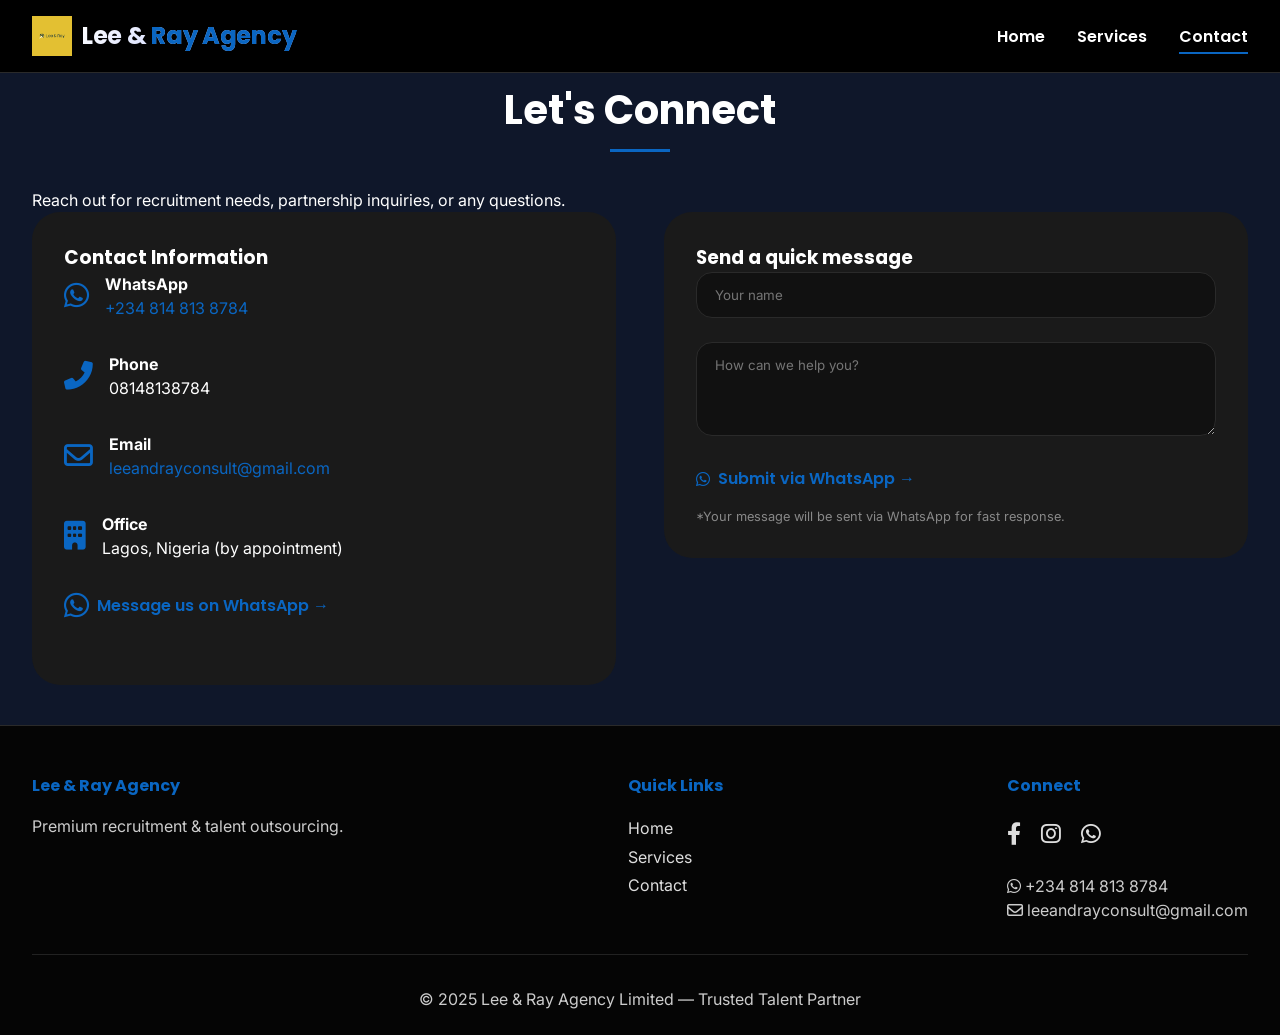
==== commit e3373568: "Final version: Lee & Ray Agency – lighter theme, ampersand, local images, social icons" ====
--- a/contact.html
+++ b/contact.html
@@ -3,7 +3,7 @@
 <head>
   <meta charset="UTF-8">
   <meta name="viewport" content="width=device-width, initial-scale=1.0">
-  <title>Lee and Ray Agency | Contact</title>
+  <title>Lee & Ray Agency | Contact</title>
   <!-- Favicon (local) -->
   <link rel="icon" type="image/x-icon" href="images/favicon.ico">
   <link href="https://fonts.googleapis.com/css2?family=Inter:opsz,wght@14..32,300;400;500;600;700&family=Poppins:wght@400;500;600;700;800&display=swap" rel="stylesheet">
@@ -14,8 +14,8 @@
   <nav class="navbar" id="mainNav">
     <div class="container nav-container">
       <div class="logo">
-        <img src="images/logo.png" alt="Lee and Ray Logo" class="logo-img" onerror="this.src='data:image/svg+xml,%3Csvg xmlns=\'http://www.w3.org/2000/svg\' viewBox=\'0 0 100 100\'%3E%3Ccircle cx=\'50\' cy=\'50\' r=\'45\' fill=\'%230A66C2\'/%3E%3Ctext x=\'50\' y=\'70\' font-size=\'50\' text-anchor=\'middle\' fill=\'white\' font-weight=\'bold\'%3EL%3C/text%3E%3C/svg%3E'">
-        <h2>Lee and Ray <span>Agency</span></h2>
+        <img src="images/logo.png" alt="Lee & Ray Logo" class="logo-img" onerror="this.src='data:image/svg+xml,%3Csvg xmlns=\'http://www.w3.org/2000/svg\' viewBox=\'0 0 100 100\'%3E%3Ccircle cx=\'50\' cy=\'50\' r=\'45\' fill=\'%230A66C2\'/%3E%3Ctext x=\'50\' y=\'70\' font-size=\'50\' text-anchor=\'middle\' fill=\'white\' font-weight=\'bold\'%3EL%3C/text%3E%3C/svg%3E'">
+        <h2>Lee &amp; <span>Ray Agency</span></h2>
       </div>
       <ul class="nav-links" id="navLinks">
         <li><a href="index.html" id="nav-home">Home</a></li>
@@ -39,7 +39,7 @@
         <div class="contact-info-item"><i class="fas fa-phone-alt"></i><div><strong>Phone</strong><br>08148138784</div></div>
         <div class="contact-info-item"><i class="far fa-envelope"></i><div><strong>Email</strong><br><a href="mailto:leeandrayconsult@gmail.com">leeandrayconsult@gmail.com</a></div></div>
         <div class="contact-info-item"><i class="fas fa-building"></i><div><strong>Office</strong><br>Lagos, Nigeria (by appointment)</div></div>
-        <div class="contact-info-item"><a href="https://wa.me/2348148138784?text=Hello%20Lee%20and%20Ray%2C%20I%20need%20assistance" class="text-link" target="_blank"><i class="fab fa-whatsapp"></i> Message us on WhatsApp →</a></div>
+        <div class="contact-info-item"><a href="https://wa.me/2348148138784?text=Hello%20Lee%20%26%20Ray%2C%20I%20need%20assistance" class="text-link" target="_blank"><i class="fab fa-whatsapp"></i> Message us on WhatsApp →</a></div>
       </div>
       <div>
         <div class="contact-form">
@@ -59,7 +59,7 @@
     <div class="container">
       <div class="footer-content">
         <div class="footer-col">
-          <h4>Lee and Ray Agency</h4>
+          <h4>Lee &amp; Ray Agency</h4>
           <p>Premium recruitment & talent outsourcing.</p>
         </div>
         <div class="footer-col">
@@ -76,7 +76,7 @@
           <p><i class="fab fa-whatsapp"></i> +234 814 813 8784<br><i class="far fa-envelope"></i> leeandrayconsult@gmail.com</p>
         </div>
       </div>
-      <div class="footer-bottom"><p>© 2025 Lee and Ray Agency Limited — Trusted Talent Partner</p></div>
+      <div class="footer-bottom"><p>© 2025 Lee &amp; Ray Agency Limited — Trusted Talent Partner</p></div>
     </div>
   </footer>
 
@@ -89,7 +89,7 @@
         const msg = document.getElementById('message').value.trim();
         if (!name || !msg) return alert('Please fill both fields.');
         const waNumber = '2348148138784';
-        const text = `Hello Lee and Ray Agency, my name is ${encodeURIComponent(name)}. Message: ${encodeURIComponent(msg)}`;
+        const text = `Hello Lee & Ray Agency, my name is ${encodeURIComponent(name)}. Message: ${encodeURIComponent(msg)}`;
         window.open(`https://wa.me/${waNumber}?text=${text}`, '_blank');
       });
     }
--- a/styles.css
+++ b/styles.css
@@ -6,7 +6,7 @@
 
 body {
   font-family: 'Inter', sans-serif;
-  background: #000000;
+  background: #0f172a;  /* ← changed: not pure black, a dark slate blue */
   color: #ffffff;
   line-height: 1.5;
   scroll-behavior: smooth;
@@ -83,8 +83,11 @@
 .logo h2 {
   font-size: 1.5rem;
   font-weight: 700;
-  letter-spacing: -0.5px;
-  color: white;
+  letter-spacing: -0.3px;           /* ← slightly tighter for a premium look */
+  background: linear-gradient(135deg, #ffffff 0%, #a5b4fc 100%); /* ← subtle gradient, not plain */
+  -webkit-background-clip: text;
+  background-clip: text;
+  color: transparent;
 }
 .logo span {
   color: var(--blue);
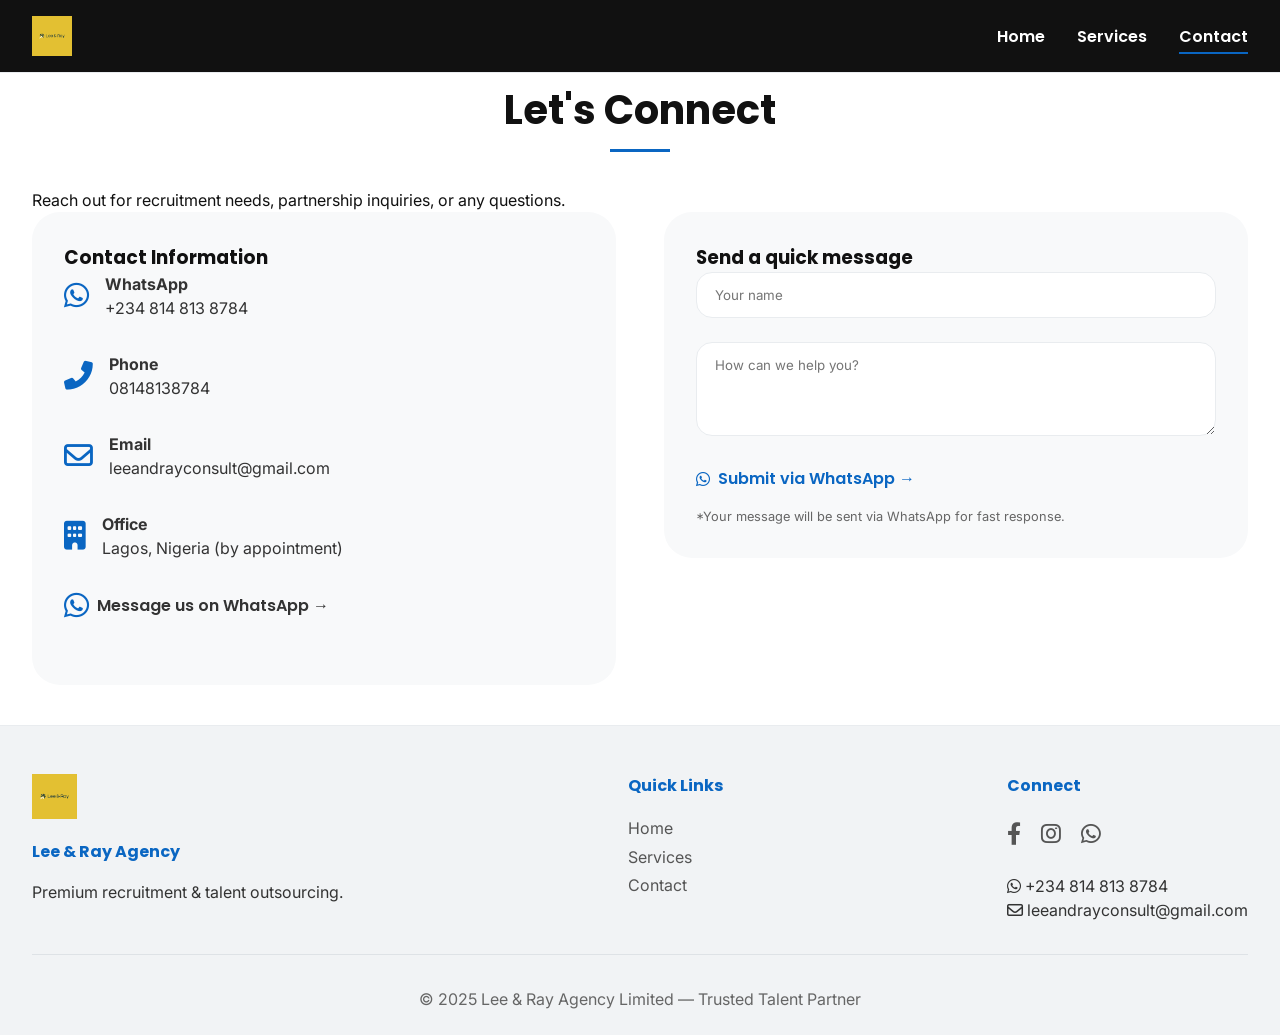
==== commit 9edb8dca: "Final: white background, black text, header logo only, footer logo added, all pages updated" ====
--- a/contact.html
+++ b/contact.html
@@ -15,7 +15,7 @@
     <div class="container nav-container">
       <div class="logo">
         <img src="images/logo.png" alt="Lee & Ray Logo" class="logo-img" onerror="this.src='data:image/svg+xml,%3Csvg xmlns=\'http://www.w3.org/2000/svg\' viewBox=\'0 0 100 100\'%3E%3Ccircle cx=\'50\' cy=\'50\' r=\'45\' fill=\'%230A66C2\'/%3E%3Ctext x=\'50\' y=\'70\' font-size=\'50\' text-anchor=\'middle\' fill=\'white\' font-weight=\'bold\'%3EL%3C/text%3E%3C/svg%3E'">
-        <h2>Lee &amp; <span>Ray Agency</span></h2>
+        <!-- Header text removed – only logo image remains -->
       </div>
       <ul class="nav-links" id="navLinks">
         <li><a href="index.html" id="nav-home">Home</a></li>
@@ -59,6 +59,8 @@
     <div class="container">
       <div class="footer-content">
         <div class="footer-col">
+          <!-- Logo added in footer -->
+          <img src="images/logo.png" alt="Lee & Ray Logo" style="height: 45px; margin-bottom: 15px;" onerror="this.src='data:image/svg+xml,%3Csvg xmlns=\'http://www.w3.org/2000/svg\' viewBox=\'0 0 100 100\'%3E%3Ccircle cx=\'50\' cy=\'50\' r=\'45\' fill=\'%230A66C2\'/%3E%3Ctext x=\'50\' y=\'70\' font-size=\'50\' text-anchor=\'middle\' fill=\'white\' font-weight=\'bold\'%3EL%3C/text%3E%3C/svg%3E'">
           <h4>Lee &amp; Ray Agency</h4>
           <p>Premium recruitment & talent outsourcing.</p>
         </div>
--- a/styles.css
+++ b/styles.css
@@ -6,8 +6,8 @@
 
 body {
   font-family: 'Inter', sans-serif;
-  background: #0f172a;  /* ← changed: not pure black, a dark slate blue */
-  color: #ffffff;
+  background: #ffffff;   /* white background */
+  color: #111111;        /* dark grey/black text */
   line-height: 1.5;
   scroll-behavior: smooth;
   padding-top: 80px;
@@ -18,12 +18,12 @@
 }
 
 :root {
-  --black: #000000;
-  --white: #ffffff;
+  --black: #ffffff;      /* now used for navbar background? we'll keep navbar dark? Actually navbar should stay dark for contrast – but user might want white navbar? We'll keep navbar dark as before but adjust text colors. */
+  --white: #111111;      /* used for text on dark backgrounds */
   --blue: #0A66C2;
   --blue-dark: #084a8f;
-  --gray-light: #1a1a1a;
-  --gray-mid: #2a2a2a;
+  --gray-light: #f8f9fa; /* light grey for cards */
+  --gray-mid: #e9ecef;
   --transition: all 0.3s ease;
 }
 
@@ -45,19 +45,19 @@
   font-size: 1rem;
 }
 .text-link:hover {
-  color: var(--white);
+  color: #000000;        /* darker on hover */
   gap: 12px;
 }
 .text-link.light {
-  color: var(--white);
+  color: #111111;        /* for light backgrounds, now dark */
 }
 .text-link.light:hover {
   color: var(--blue);
 }
 
-/* Navbar – always solid */
+/* Navbar – always solid (keep dark for contrast) */
 .navbar {
-  background: var(--black);
+  background: #111111;   /* dark navbar to stand out on white */
   padding: 16px 0;
   position: fixed;
   top: 0;
@@ -83,8 +83,8 @@
 .logo h2 {
   font-size: 1.5rem;
   font-weight: 700;
-  letter-spacing: -0.3px;           /* ← slightly tighter for a premium look */
-  background: linear-gradient(135deg, #ffffff 0%, #a5b4fc 100%); /* ← subtle gradient, not plain */
+  letter-spacing: -0.3px;
+  background: linear-gradient(135deg, #ffffff 0%, #a5b4fc 100%);
   -webkit-background-clip: text;
   background-clip: text;
   color: transparent;
@@ -100,7 +100,7 @@
 .nav-links a {
   text-decoration: none;
   font-weight: 600;
-  color: var(--white);
+  color: #ffffff;        /* white text on dark navbar */
   transition: var(--transition);
   position: relative;
   padding-bottom: 4px;
@@ -126,9 +126,9 @@
   color: white;
 }
 
-/* Hero – updated with colour image of Black African professionals */
+/* Hero – lighter overlay to make image visible, text now dark */
 .hero {
-  background: linear-gradient(135deg, rgba(0,0,0,0.85) 0%, rgba(0,0,0,0.75) 100%), url('https://images.unsplash.com/photo-1552664730-d307ca884978?ixlib=rb-4.0.3&auto=format&fit=crop&w=2070&q=80');
+  background: linear-gradient(135deg, rgba(255,255,255,0.85) 0%, rgba(255,255,255,0.9) 100%), url('https://images.unsplash.com/photo-1552664730-d307ca884978?ixlib=rb-4.0.3&auto=format&fit=crop&w=2070&q=80');
   background-size: cover;
   background-position: center;
   padding: 120px 0;
@@ -143,11 +143,12 @@
   font-weight: 800;
   line-height: 1.2;
   margin-bottom: 20px;
+  color: #111111;
 }
 .hero p {
   font-size: 1.2rem;
   margin-bottom: 30px;
-  color: #dddddd;
+  color: #333333;
 }
 
 /* Sections */
@@ -162,6 +163,7 @@
   position: relative;
   display: inline-block;
   width: 100%;
+  color: #111111;
 }
 .section-title:after {
   content: '';
@@ -178,7 +180,7 @@
   margin: 0 auto;
   text-align: center;
   font-size: 1.1rem;
-  color: #cccccc;
+  color: #333333;
 }
 .about-content p {
   margin-bottom: 20px;
@@ -205,7 +207,7 @@
 .testimonial-card p {
   font-style: italic;
   margin-bottom: 20px;
-  color: #dddddd;
+  color: #333333;
 }
 .testimonial-card h4 {
   color: var(--blue);
@@ -213,7 +215,6 @@
 }
 
 /* Social links styling */
-/* Social icons – pure icons, no text */
 .social-icons-wrapper {
   display: flex;
   justify-content: center;
@@ -221,7 +222,6 @@
   flex-wrap: wrap;
   margin-top: 20px;
 }
-
 .social-icon {
   display: flex;
   align-items: center;
@@ -235,7 +235,6 @@
   transition: var(--transition);
   border: 1px solid var(--gray-mid);
 }
-
 .social-icon:hover {
   transform: translateY(-5px);
   background: var(--blue);
@@ -249,13 +248,11 @@
   gap: 20px;
   margin-bottom: 20px;
 }
-
 .footer-social-icons a {
-  color: #ccc;
+  color: #666;
   font-size: 1.4rem;
   transition: var(--transition);
 }
-
 .footer-social-icons a:hover {
   color: var(--blue);
   transform: translateY(-3px);
@@ -273,10 +270,11 @@
 .cta-banner h3 {
   font-size: 2rem;
   margin-bottom: 16px;
+  color: #111111;
 }
 .cta-banner p {
   margin-bottom: 24px;
-  color: #cccccc;
+  color: #333333;
 }
 
 /* Services page */
@@ -306,6 +304,10 @@
 .service-item-content h3 {
   font-size: 1.8rem;
   margin-bottom: 16px;
+  color: #111111;
+}
+.service-item-content p {
+  color: #333333;
 }
 .service-item-content ul {
   margin: 20px 0;
@@ -313,6 +315,7 @@
 }
 .service-item-content li {
   margin-bottom: 8px;
+  color: #333333;
 }
 
 /* Contact page */
@@ -326,6 +329,9 @@
   padding: 32px;
   border-radius: 28px;
 }
+.contact-info h3 {
+  color: #111111;
+}
 .contact-info-item {
   display: flex;
   align-items: center;
@@ -336,14 +342,22 @@
   font-size: 1.8rem;
   color: var(--blue);
 }
+.contact-info-item div, .contact-info-item a {
+  color: #333333;
+}
 .contact-info-item a {
-  color: var(--blue);
   text-decoration: none;
+}
+.contact-info-item a:hover {
+  color: var(--blue);
 }
 .contact-form {
   background: var(--gray-light);
   padding: 32px;
   border-radius: 28px;
+}
+.contact-form h3 {
+  color: #111111;
 }
 .form-group {
   margin-bottom: 24px;
@@ -352,8 +366,8 @@
   width: 100%;
   padding: 14px 18px;
   border: 1px solid var(--gray-mid);
-  background: #111;
-  color: white;
+  background: #ffffff;
+  color: #111111;
   border-radius: 16px;
   font-family: 'Inter', sans-serif;
 }
@@ -364,13 +378,13 @@
 .form-note {
   font-size: 0.8rem;
   margin-top: 16px;
-  color: #888;
+  color: #666;
 }
 
 /* Footer */
 footer {
-  background: #050505;
-  color: #ccc;
+  background: #f1f3f5;
+  color: #333;
   padding: 48px 0 24px;
   margin-top: 40px;
   border-top: 1px solid var(--gray-mid);
@@ -386,15 +400,19 @@
   margin-bottom: 16px;
 }
 .footer-col a {
-  color: #ddd;
+  color: #555;
   text-decoration: none;
   line-height: 1.8;
 }
+.footer-col a:hover {
+  color: var(--blue);
+}
 .footer-bottom {
   text-align: center;
   padding-top: 32px;
-  border-top: 1px solid #222;
+  border-top: 1px solid #dee2e6;
   margin-top: 32px;
+  color: #666;
 }
 
 /* Scroll reveal */
@@ -421,7 +439,7 @@
     top: 70px;
     left: -100%;
     flex-direction: column;
-    background: black;
+    background: #111111;
     width: 80%;
     height: calc(100vh - 70px);
     padding: 40px 32px;
@@ -450,6 +468,7 @@
     height: 200px;
   }
 }
+
 /* Professional list styling (no emojis, clean bullets) */
 .professional-list {
   list-style: none;
@@ -460,6 +479,7 @@
   margin-bottom: 10px;
   padding-left: 20px;
   position: relative;
+  color: #333333;
 }
 .professional-list li::before {
   content: "—";
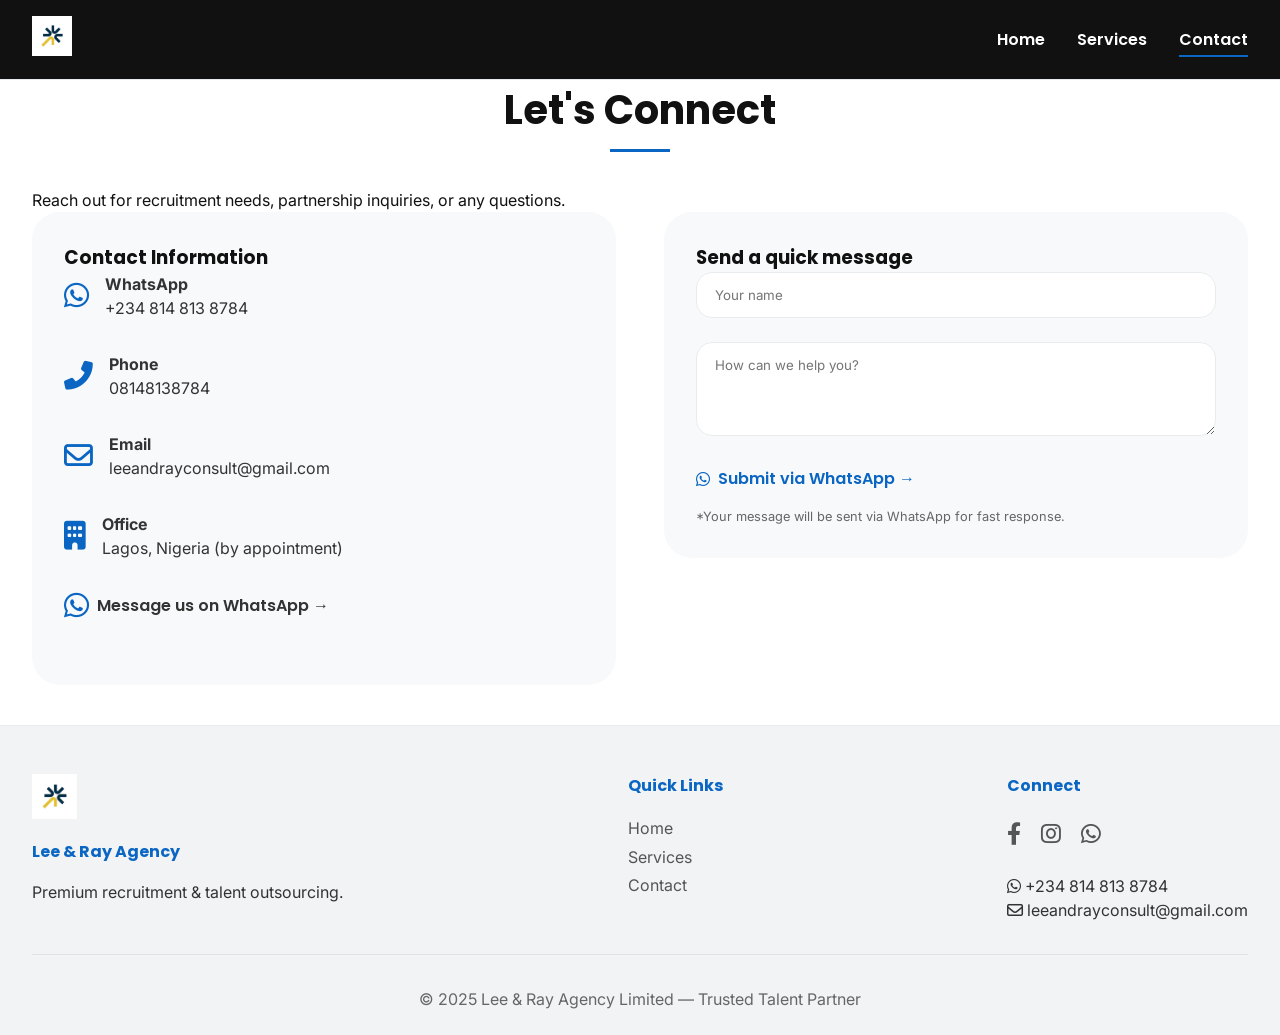
==== commit cc1373cd: "Final: mobile navigation fix, touch events, larger tap targets, all pages consistent" ====
--- a/contact.html
+++ b/contact.html
@@ -14,8 +14,10 @@
   <nav class="navbar" id="mainNav">
     <div class="container nav-container">
       <div class="logo">
-        <img src="images/logo.png" alt="Lee & Ray Logo" class="logo-img" onerror="this.src='data:image/svg+xml,%3Csvg xmlns=\'http://www.w3.org/2000/svg\' viewBox=\'0 0 100 100\'%3E%3Ccircle cx=\'50\' cy=\'50\' r=\'45\' fill=\'%230A66C2\'/%3E%3Ctext x=\'50\' y=\'70\' font-size=\'50\' text-anchor=\'middle\' fill=\'white\' font-weight=\'bold\'%3EL%3C/text%3E%3C/svg%3E'">
-        <!-- Header text removed – only logo image remains -->
+        <!-- Clickable logo: wraps the image in a link to home page -->
+        <a href="index.html">
+          <img src="images/logo.png" alt="Lee & Ray Logo" class="logo-img" onerror="this.src='data:image/svg+xml,%3Csvg xmlns=\'http://www.w3.org/2000/svg\' viewBox=\'0 0 100 100\'%3E%3Ccircle cx=\'50\' cy=\'50\' r=\'45\' fill=\'%230A66C2\'/%3E%3Ctext x=\'50\' y=\'70\' font-size=\'50\' text-anchor=\'middle\' fill=\'white\' font-weight=\'bold\'%3EL%3C/text%3E%3C/svg%3E'">
+        </a>
       </div>
       <ul class="nav-links" id="navLinks">
         <li><a href="index.html" id="nav-home">Home</a></li>
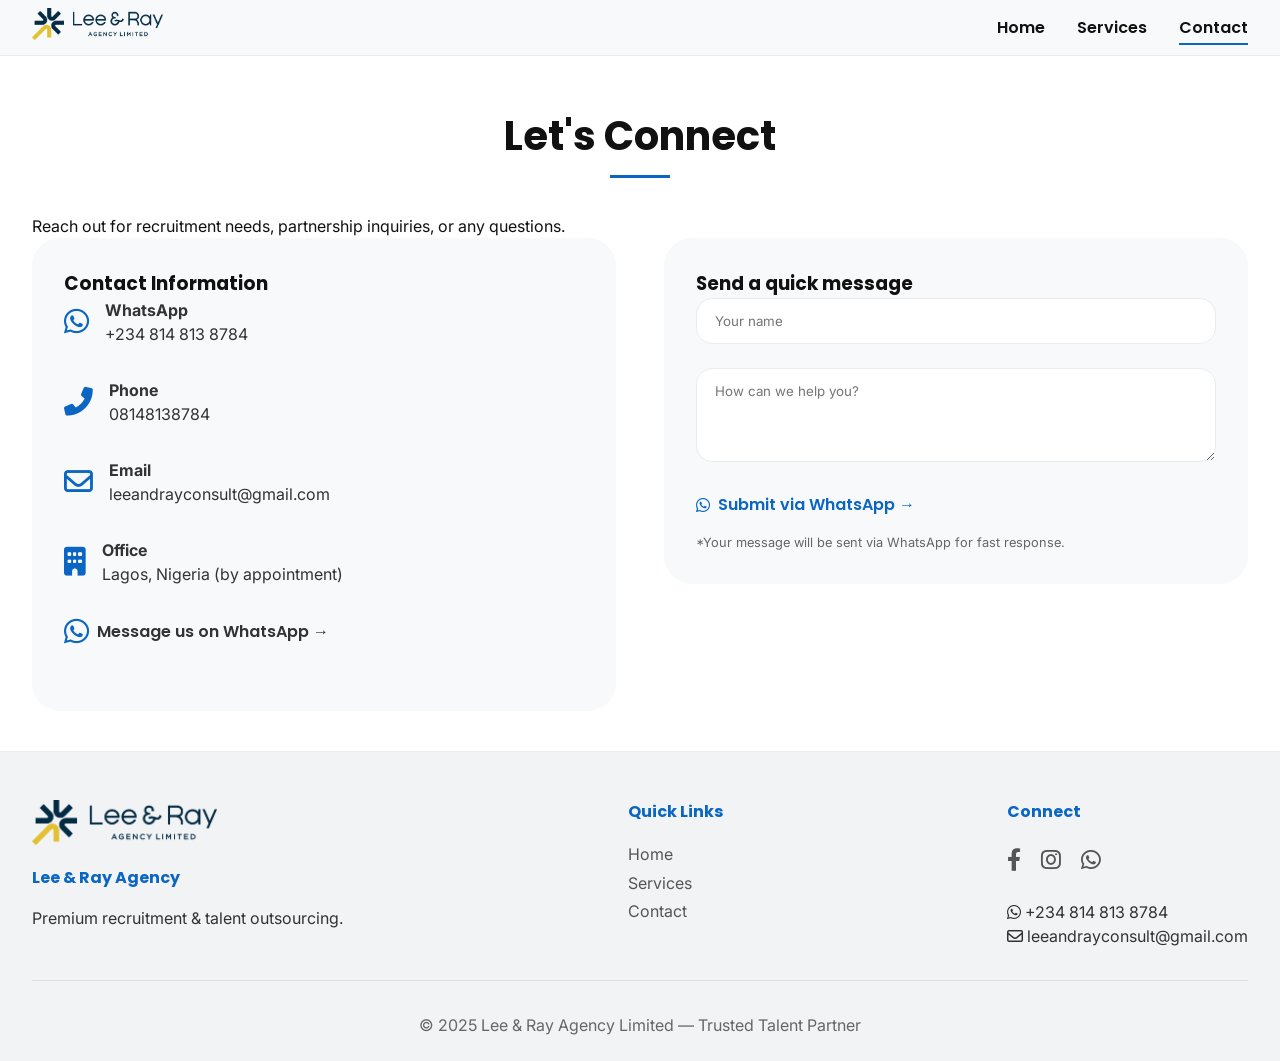
==== commit 7ac58745: "updated contact page" ====
--- a/contact.html
+++ b/contact.html
@@ -29,7 +29,8 @@
   </nav>
 
   <main>
-    <section class="container reveal">
+    <!-- Added padding-top to prevent heading from hiding under fixed header -->
+    <section class="container reveal" style="padding-top: 2rem;">
       <h1 class="section-title">Let's Connect</h1>
       <p class="section-sub">Reach out for recruitment needs, partnership inquiries, or any questions.</p>
     </section>
--- a/styles.css
+++ b/styles.css
@@ -6,11 +6,11 @@
 
 body {
   font-family: 'Inter', sans-serif;
-  background: #ffffff;   /* white background */
-  color: #111111;        /* dark grey/black text */
+  background: #ffffff;
+  color: #111111;
   line-height: 1.5;
   scroll-behavior: smooth;
-  padding-top: 80px;
+  padding-top: 74px;   /* space for thinner header */
 }
 
 h1, h2, h3, h4, .logo, .nav-links a, .stat-number, .text-link {
@@ -18,11 +18,11 @@
 }
 
 :root {
-  --black: #ffffff;      /* now used for navbar background? we'll keep navbar dark? Actually navbar should stay dark for contrast – but user might want white navbar? We'll keep navbar dark as before but adjust text colors. */
-  --white: #111111;      /* used for text on dark backgrounds */
+  --black: #ffffff;
+  --white: #111111;
   --blue: #0A66C2;
   --blue-dark: #084a8f;
-  --gray-light: #f8f9fa; /* light grey for cards */
+  --gray-light: #f8f9fa;
   --gray-mid: #e9ecef;
   --transition: all 0.3s ease;
 }
@@ -33,7 +33,7 @@
   padding: 0 32px;
 }
 
-/* Text links (no buttons) */
+/* Text links */
 .text-link {
   color: var(--blue);
   text-decoration: none;
@@ -45,20 +45,20 @@
   font-size: 1rem;
 }
 .text-link:hover {
-  color: #000000;        /* darker on hover */
+  color: #000000;
   gap: 12px;
 }
 .text-link.light {
-  color: #111111;        /* for light backgrounds, now dark */
+  color: #111111;
 }
 .text-link.light:hover {
   color: var(--blue);
 }
 
-/* Navbar – always solid (keep dark for contrast) */
+/* Navbar – lighter background, thinner */
 .navbar {
-  background: #111111;   /* dark navbar to stand out on white */
-  padding: 16px 0;
+  background: #f8f9fa;   /* light gray – lets dark blue logo stand out */
+  padding: 8px 0;         /* thinner header */
   position: fixed;
   top: 0;
   left: 0;
@@ -77,14 +77,16 @@
   gap: 10px;
 }
 .logo-img {
-  height: 40px;
+  height: 32px;          /* smaller logo to match thinner header */
   width: auto;
+  background: transparent;
+  object-fit: contain;
 }
 .logo h2 {
   font-size: 1.5rem;
   font-weight: 700;
   letter-spacing: -0.3px;
-  background: linear-gradient(135deg, #ffffff 0%, #a5b4fc 100%);
+  background: linear-gradient(135deg, #0b1a2e 0%, #0A66C2 100%);
   -webkit-background-clip: text;
   background-clip: text;
   color: transparent;
@@ -100,7 +102,7 @@
 .nav-links a {
   text-decoration: none;
   font-weight: 600;
-  color: #ffffff;        /* white text on dark navbar */
+  color: #111111;        /* dark text on light header */
   transition: var(--transition);
   position: relative;
   padding-bottom: 4px;
@@ -123,10 +125,10 @@
   display: none;
   font-size: 1.8rem;
   cursor: pointer;
-  color: white;
-}
-
-/* Hero – lighter overlay to make image visible, text now dark */
+  color: #111111;        /* dark hamburger icon */
+}
+
+/* Hero */
 .hero {
   background: linear-gradient(135deg, rgba(255,255,255,0.85) 0%, rgba(255,255,255,0.9) 100%), url('https://images.unsplash.com/photo-1552664730-d307ca884978?ixlib=rb-4.0.3&auto=format&fit=crop&w=2070&q=80');
   background-size: cover;
@@ -214,7 +216,7 @@
   font-weight: 600;
 }
 
-/* Social links styling */
+/* Social icons (only used in footer now, but kept for compatibility) */
 .social-icons-wrapper {
   display: flex;
   justify-content: center;
@@ -426,22 +428,42 @@
   transform: translateY(0);
 }
 
+/* Professional list styling */
+.professional-list {
+  list-style: none;
+  margin: 20px 0;
+  padding: 0;
+}
+.professional-list li {
+  margin-bottom: 10px;
+  padding-left: 20px;
+  position: relative;
+  color: #333333;
+}
+.professional-list li::before {
+  content: "—";
+  color: var(--blue);
+  position: absolute;
+  left: 0;
+  font-weight: 600;
+}
+
 /* Responsive */
 @media (max-width: 880px) {
   body {
-    padding-top: 70px;
+    padding-top: 66px;   /* adjusted for thinner header on mobile */
   }
   .container {
     padding: 0 24px;
   }
   .nav-links {
     position: fixed;
-    top: 70px;
+    top: 66px;
     left: -100%;
     flex-direction: column;
-    background: #111111;
+    background: #f8f9fa;  /* light background to match header */
     width: 80%;
-    height: calc(100vh - 70px);
+    height: calc(100vh - 66px);
     padding: 40px 32px;
     transition: 0.3s;
     gap: 28px;
@@ -453,6 +475,15 @@
   }
   .hamburger {
     display: block;
+    padding: 10px;
+    touch-action: manipulation;
+  }
+  .nav-links a {
+    display: block;
+    padding: 12px 0;
+    pointer-events: auto;
+    touch-action: manipulation;
+    color: #111111;      /* dark text on light mobile menu */
   }
   .hero h1 {
     font-size: 2rem;
@@ -469,22 +500,55 @@
   }
 }
 
-/* Professional list styling (no emojis, clean bullets) */
-.professional-list {
-  list-style: none;
-  margin: 20px 0;
-  padding: 0;
-}
-.professional-list li {
-  margin-bottom: 10px;
-  padding-left: 20px;
-  position: relative;
-  color: #333333;
-}
-.professional-list li::before {
-  content: "—";
-  color: var(--blue);
-  position: absolute;
-  left: 0;
+/* ===== NEW TALENT POOL SECTION STYLES (added) ===== */
+.talent-pool-wrapper {
+  text-align: center;
+  background: var(--gray-light);
+  border-radius: 32px;
+  padding: 60px 40px;
+  margin: 40px 0;
+  border: 1px solid var(--gray-mid);
+}
+.talent-pool-number {
+  font-size: 4rem;
+  font-weight: 800;
+  color: var(--blue);
+  line-height: 1;
+  margin-bottom: 16px;
+}
+.talent-pool-title {
+  font-size: 2rem;
+  font-weight: 700;
+  margin-bottom: 12px;
+  color: #111111;
+}
+.talent-pool-description {
+  font-size: 1.1rem;
+  color: #333333;
+  margin-bottom: 24px;
+}
+.talent-pool-link {
+  display: inline-flex;
+  align-items: center;
+  gap: 8px;
   font-weight: 600;
+}
+.placeholder-note {
+  font-size: 0.7rem;
+  color: #888;
+  font-weight: normal;
+  margin-left: 5px;
+}
+
+/* Responsive adjustments for talent pool on mobile */
+@media (max-width: 768px) {
+  .talent-pool-number {
+    font-size: 3rem;
+  }
+  .talent-pool-title {
+    font-size: 1.5rem;
+  }
+  .talent-pool-wrapper {
+    padding: 40px 24px;
+  }
 }
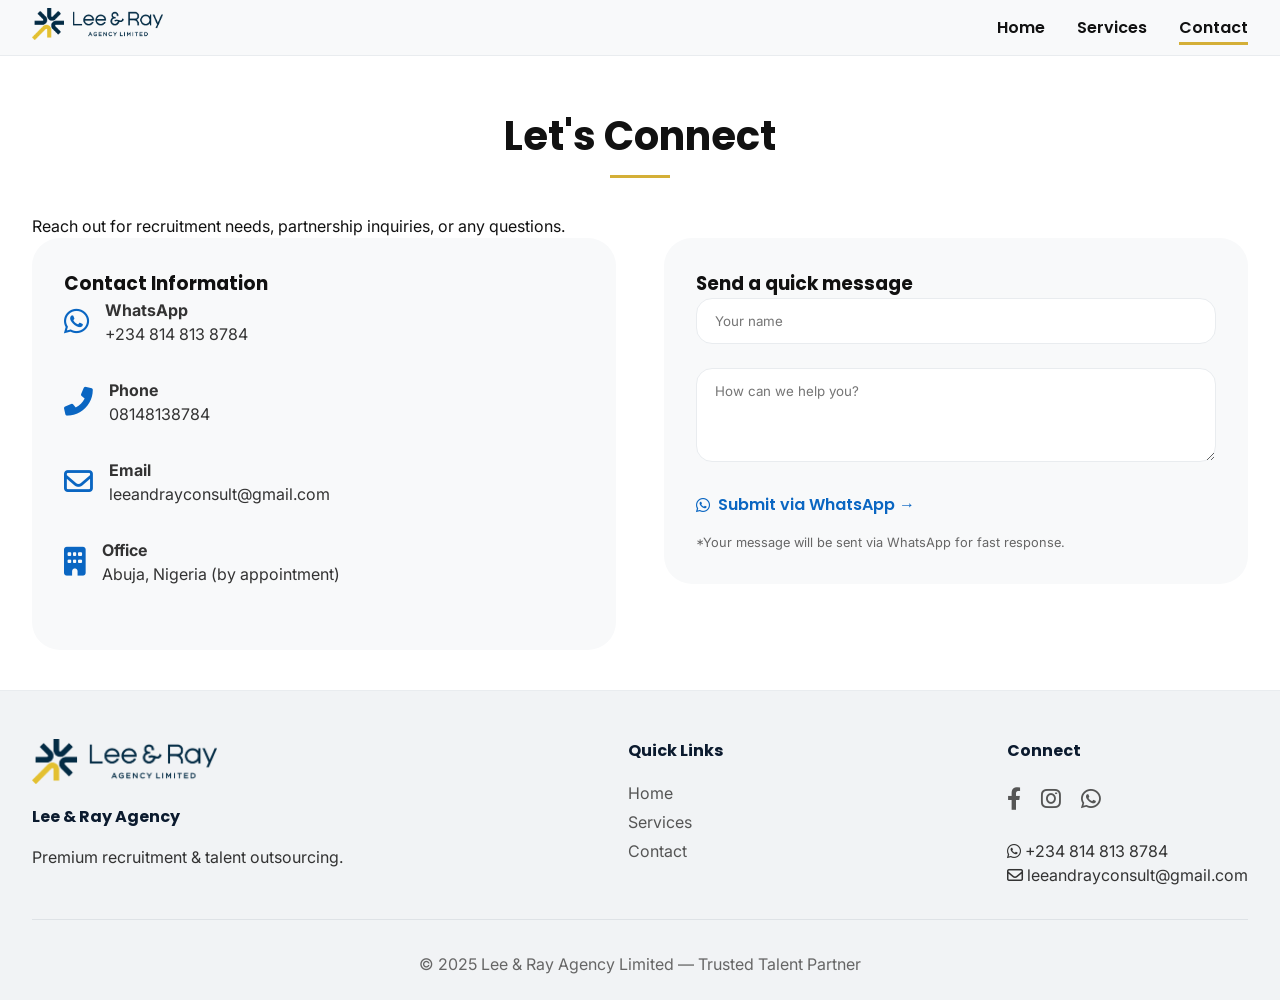
==== commit 6f9fa146: "Final updates: Talent Pool section on homepage, contact page spacing fix, new Ghost Eye image" ====
--- a/contact.html
+++ b/contact.html
@@ -14,7 +14,6 @@
   <nav class="navbar" id="mainNav">
     <div class="container nav-container">
       <div class="logo">
-        <!-- Clickable logo: wraps the image in a link to home page -->
         <a href="index.html">
           <img src="images/logo.png" alt="Lee & Ray Logo" class="logo-img" onerror="this.src='data:image/svg+xml,%3Csvg xmlns=\'http://www.w3.org/2000/svg\' viewBox=\'0 0 100 100\'%3E%3Ccircle cx=\'50\' cy=\'50\' r=\'45\' fill=\'%230A66C2\'/%3E%3Ctext x=\'50\' y=\'70\' font-size=\'50\' text-anchor=\'middle\' fill=\'white\' font-weight=\'bold\'%3EL%3C/text%3E%3C/svg%3E'">
         </a>
@@ -29,7 +28,6 @@
   </nav>
 
   <main>
-    <!-- Added padding-top to prevent heading from hiding under fixed header -->
     <section class="container reveal" style="padding-top: 2rem;">
       <h1 class="section-title">Let's Connect</h1>
       <p class="section-sub">Reach out for recruitment needs, partnership inquiries, or any questions.</p>
@@ -41,8 +39,8 @@
         <div class="contact-info-item"><i class="fab fa-whatsapp"></i><div><strong>WhatsApp</strong><br><a href="https://wa.me/2348148138784" target="_blank">+234 814 813 8784</a></div></div>
         <div class="contact-info-item"><i class="fas fa-phone-alt"></i><div><strong>Phone</strong><br>08148138784</div></div>
         <div class="contact-info-item"><i class="far fa-envelope"></i><div><strong>Email</strong><br><a href="mailto:leeandrayconsult@gmail.com">leeandrayconsult@gmail.com</a></div></div>
-        <div class="contact-info-item"><i class="fas fa-building"></i><div><strong>Office</strong><br>Lagos, Nigeria (by appointment)</div></div>
-        <div class="contact-info-item"><a href="https://wa.me/2348148138784?text=Hello%20Lee%20%26%20Ray%2C%20I%20need%20assistance" class="text-link" target="_blank"><i class="fab fa-whatsapp"></i> Message us on WhatsApp →</a></div>
+        <div class="contact-info-item"><i class="fas fa-building"></i><div><strong>Office</strong><br>Abuja, Nigeria (by appointment)</div></div>
+        <!-- Removed the extra "Message us on WhatsApp →" link as requested -->
       </div>
       <div>
         <div class="contact-form">
@@ -62,7 +60,6 @@
     <div class="container">
       <div class="footer-content">
         <div class="footer-col">
-          <!-- Logo added in footer -->
           <img src="images/logo.png" alt="Lee & Ray Logo" style="height: 45px; margin-bottom: 15px;" onerror="this.src='data:image/svg+xml,%3Csvg xmlns=\'http://www.w3.org/2000/svg\' viewBox=\'0 0 100 100\'%3E%3Ccircle cx=\'50\' cy=\'50\' r=\'45\' fill=\'%230A66C2\'/%3E%3Ctext x=\'50\' y=\'70\' font-size=\'50\' text-anchor=\'middle\' fill=\'white\' font-weight=\'bold\'%3EL%3C/text%3E%3C/svg%3E'">
           <h4>Lee &amp; Ray Agency</h4>
           <p>Premium recruitment & talent outsourcing.</p>
--- a/styles.css
+++ b/styles.css
@@ -551,4 +551,41 @@
   .talent-pool-wrapper {
     padding: 40px 24px;
   }
+}
+
+/* ===== BRAND ACCENTS (Navy Blue + Yellow) – added without altering existing styles ===== */
+/* Navy blue hover effect on text links */
+.text-link:hover {
+  color: #0b1a2e !important;  /* navy blue on hover (overrides previous black) */
+  text-shadow: 0 0 1px rgba(212, 175, 55, 0.3);
+}
+
+/* Yellow underline / accent on active nav links and section titles */
+.nav-links a.active::after,
+.section-title:after {
+  background: #D4AF37 !important;  /* gold / yellow */
+  height: 3px;
+}
+
+/* Yellow border on service cards and testimonial cards on hover */
+.service-item:hover,
+.testimonial-card:hover {
+  border-color: #D4AF37 !important;
+  box-shadow: 0 0 0 1px #D4AF37, 0 12px 24px rgba(0,0,0,0.05);
+  transition: all 0.3s ease;
+}
+
+/* Yellow accent on CTA button hover */
+.cta-banner .text-link:hover {
+  color: #D4AF37 !important;
+}
+
+/* Navy blue background for footer headings */
+.footer-col h4 {
+  color: #0b1a2e;  /* navy blue instead of blue */
+}
+
+/* Yellow number in talent pool */
+.talent-pool-number {
+  color: #D4AF37 !important;  /* gold */
 }
